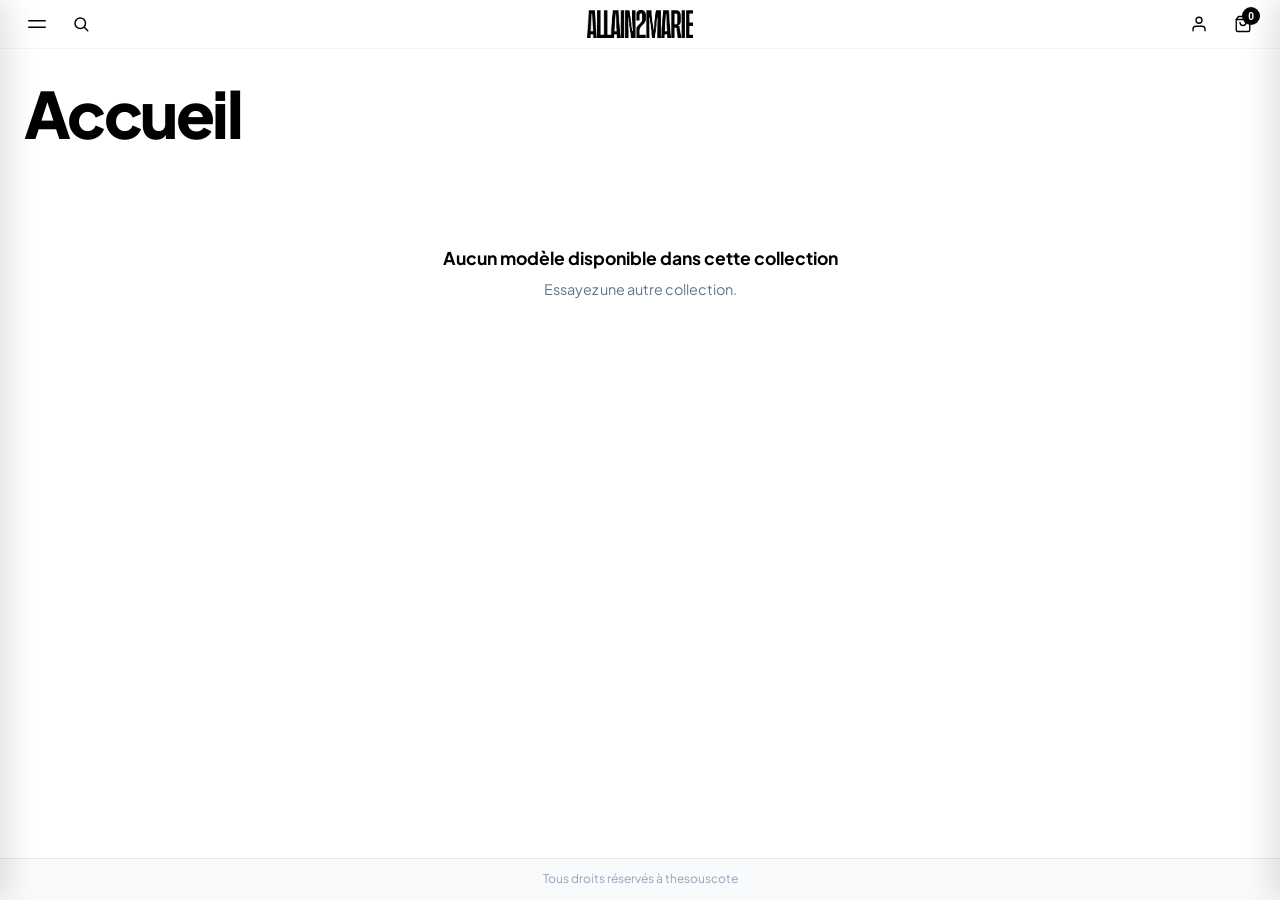
==== accueil.html @ 5543c467 "Rename index.html to accueil.html and improve category title handling - Rename index.html to accueil" ====
<!DOCTYPE html>
<html lang="fr">
<head>
  <meta charset="UTF-8">
  <meta name="viewport" content="width=device-width, initial-scale=1.0">
  <meta name="description" content="ALLAIN2MARIE - Marque de Streetwear et T-Shirts Exclusifs">
  <title>ALLAIN2MARIE | Accueil</title>
  <meta id="pageTitleTemplate" data-template="ALLAIN2MARIE | {category}">
  <link rel="preconnect" href="https://fonts.googleapis.com">
  <link rel="preconnect" href="https://fonts.gstatic.com" crossorigin>
  <link href="https://fonts.googleapis.com/css2?family=Anton&family=Bebas+Neue&family=Plus+Jakarta+Sans:wght@400;500;600;700;800;900&display=swap" rel="stylesheet">
  <link rel="stylesheet" href="style.css">
  <!-- Google Analytics 4 -->
  <script async src="https://www.googletagmanager.com/gtag/js?id=G-W218QCF655"></script>
  <script>
    window.dataLayer = window.dataLayer || [];
    function gtag(){dataLayer.push(arguments);}
    gtag('js', new Date());
    gtag('config', 'G-W218QCF655');
  </script>
</head>
<body>

  <!-- Header ALLAIN2MARIE -->
  <header class="luxury-header">
    <div class="header-inner">
      <!-- Left: Menu & Search -->
      <div class="header-left">
        <button class="nav-icon-btn" aria-label="Menu" id="menuBtn">
          <svg width="22" height="16" viewBox="0 0 22 16" fill="none" stroke="currentColor" stroke-width="2" stroke-linecap="round">
            <line x1="1" y1="4" x2="21" y2="4"></line>
            <line x1="1" y1="12" x2="21" y2="12"></line>
          </svg>
        </button>
        <button class="nav-icon-btn" aria-label="Recherche" id="searchBtn">
          <svg width="20" height="20" viewBox="0 0 24 24" fill="none" stroke="currentColor" stroke-width="2" stroke-linecap="round" stroke-linejoin="round">
            <circle cx="11" cy="11" r="7"></circle>
            <line x1="21" y1="21" x2="16.65" y2="16.65"></line>
          </svg>
        </button>
      </div>

      <!-- Center: Logo -->
      <div class="header-center">
        <a href="accueil.html" class="brand-logo-wrap">
          <img src="logo.png" alt="ALLAIN2MARIE" class="brand-logo-img">
        </a>
      </div>

      <!-- Right: Account & Bag -->
      <div class="header-right">
        <a href="auth.html" class="nav-icon-btn" id="userAccountBtn" aria-label="Mon Compte" title="Mon Compte">
          <svg width="20" height="20" viewBox="0 0 24 24" fill="none" stroke="currentColor" stroke-width="1.8" stroke-linecap="round" stroke-linejoin="round">
            <path d="M20 21v-2a4 4 0 0 0-4-4H8a4 4 0 0 0-4 4v2"></path>
            <circle cx="12" cy="7" r="4"></circle>
          </svg>
        </a>
        <button class="nav-icon-btn" aria-label="Panier" id="cartBtn" title="Panier">
          <svg width="20" height="20" viewBox="0 0 24 24" fill="none" stroke="currentColor" stroke-width="1.8" stroke-linecap="round" stroke-linejoin="round">
            <path d="M6 2L3 6v14a2 2 0 0 0 2 2h14a2 2 0 0 0 2-2V6l-3-4z"></path>
            <line x1="3" y1="6" x2="21" y2="6"></line>
            <path d="M16 10a4 4 0 0 1-8 0"></path>
          </svg>
          <span class="cart-badge" id="cartBadge">0</span>
        </button>
      </div>
    </div>
  </header>

  <!-- Main Content Wrapper -->
  <div class="main-content-wrapper">
  <!-- Main Storefront Container -->
  <div class="container store-container">

    <!-- Store Section Header -->
    <section class="store-hero-section">
      <div class="section-header-bar">
        <div>
          <h1 class="section-heading" id="categoryTitle">Accueil</h1>
        </div>

      </div>

      <!-- Products Grid -->
      <div class="store-grid" id="storefrontGrid">
        <!-- Dynamically rendered via app.js -->
      </div>
    </section>
  </div>
  </div>

  <!-- Footer -->
  <footer class="site-footer">
    <div class="footer-content">
      <div class="footer-copyright">
        <p>Tous droits réservés à thesouscote</p>
      </div>
    </div>
  </footer>

  <!-- Shopping Cart Drawer (Exactement comme Shopify) -->
  <div class="cart-drawer-overlay" id="cartOverlay"></div>
  <aside class="cart-drawer" id="cartDrawer">
    <div class="cart-drawer-header">
      <div class="cart-drawer-title-wrap">
        <h2 class="cart-drawer-title">Mon Panier</h2>
        <span class="cart-drawer-count-pill" id="cartDrawerCount">0</span>
      </div>
      <button class="cart-close-circle-btn" id="closeCartBtn" aria-label="Fermer le panier">&times;</button>
    </div>

    <div class="cart-drawer-body" id="cartItemsList">
      <!-- Items du panier dynamiques -->
    </div>

    <div class="cart-drawer-footer" id="cartDrawerFooter">
      <!-- Promo Code Accordion & Input -->
      <div class="cart-promo-section">
        <div class="cart-discount-bar" id="cartDiscountBar">
          <div style="display: flex; align-items: center; gap: 0.5rem;">
            <svg width="15" height="15" viewBox="0 0 24 24" fill="none" stroke="currentColor" stroke-width="2"><path d="M20.59 13.41l-7.17 7.17a2 2 0 0 1-2.83 0L2 12V2h10l8.59 8.59a2 2 0 0 1 0 2.82z"></path><line x1="7" y1="7" x2="7.01" y2="7"></line></svg>
            <span>Code Promo</span>
          </div>
          <span class="cart-discount-icon" id="cartDiscountIcon">+</span>
        </div>

        <div class="cart-promo-form" id="cartPromoForm" style="display: none;">
          <div class="cart-promo-input-row">
            <input type="text" id="promoInput" class="cart-promo-input" placeholder="ex: ALLAIN10, VIP20" autocomplete="off">
            <button type="button" id="applyPromoBtn" class="cart-promo-apply-btn">Appliquer</button>
          </div>
          <div id="promoFeedback" class="cart-promo-feedback"></div>
        </div>

        <div id="activePromoBadge" class="active-promo-badge" style="display: none;">
          <div style="display: flex; align-items: center; gap: 0.4rem;">
            <svg width="14" height="14" viewBox="0 0 24 24" fill="none" stroke="currentColor" stroke-width="2.5"><polyline points="20 6 9 17 4 12"></polyline></svg>
            <span id="activePromoText">ALLAIN10 (-10%)</span>
          </div>
          <button type="button" id="removePromoBtn" class="remove-promo-btn" title="Retirer le code promo">&times;</button>
        </div>
      </div>
      
      <div class="cart-total-row">
        <span class="cart-total-label">Total estimé</span>
        <div style="text-align: right;">
          <div class="cart-total-val" id="cartTotal">CFA 0 XOF</div>
          <div id="cartDiscountVal" class="cart-discount-deduction" style="display: none;">- CFA 0</div>
        </div>
      </div>
      <div class="cart-tax-notice">Frais de livraison calculés à l'étape suivante.</div>

      <button class="btn-checkout-black" id="checkoutBtn">
        Valider la commande
      </button>
    </div>
  </aside>

  <!-- Product Detail Modal (Vue Détaillée T-Shirt) -->
  <div class="product-modal-overlay" id="productModal">
    <div class="product-modal-container">
      <button class="product-modal-close" id="closeProductModalBtn" aria-label="Fermer la vue produit">&times;</button>
      
      <div class="product-modal-layout">
        <!-- Left / Center: 2 T-Shirt Views Side by Side -->
        <div class="product-modal-gallery" id="productModalGallery">
          <div class="pdp-gallery-card">
            <img src="" alt="Vue Avant" class="pdp-tee-img" id="pdpFrontImg" loading="lazy">
          </div>
          <div class="pdp-gallery-card" id="pdpBackCard">
            <img src="" alt="Vue Arrière" class="pdp-tee-img" id="pdpBackImg" loading="lazy">
          </div>
        </div>

        <!-- Right Column: Title, Price, Quantity, Add to Cart, Buy Now -->
        <div class="product-modal-info">
          <h1 class="pdp-title" id="pdpTitle">11 AVRIL 2011</h1>
          <div class="pdp-price" id="pdpPrice">CFA 14,900</div>
          
          <hr class="pdp-divider">

          <div class="pdp-action-row">
            <div class="pdp-qty-pill">
              <button class="pdp-qty-btn" id="pdpMinusBtn" aria-label="Diminuer">-</button>
              <span class="pdp-qty-value" id="pdpQtyVal">1</span>
              <button class="pdp-qty-btn" id="pdpPlusBtn" aria-label="Augmenter">+</button>
            </div>
            <button class="pdp-btn-add-cart" id="pdpAddToCartBtn">
              <svg width="18" height="18" viewBox="0 0 24 24" fill="none" stroke="currentColor" stroke-width="2" stroke-linecap="round" stroke-linejoin="round">
                <path d="M6 2L3 6v14a2 2 0 0 0 2 2h14a2 2 0 0 0 2-2V6l-3-4z"></path>
                <line x1="3" y1="6" x2="21" y2="6"></line>
                <path d="M16 10a4 4 0 0 1-8 0"></path>
              </svg>
              <span>Ajouter au panier</span>
            </button>
          </div>

          <button class="pdp-btn-buy-now" id="pdpBuyNowBtn">
            Commander maintenant
          </button>
        </div>
      </div>
    </div>
  </div>

  <!-- Delivery & Customer Information Modal -->
  <div class="delivery-modal-overlay" id="deliveryModal">
    <div class="delivery-modal-container">
      <div class="delivery-modal-header">
        <div>
          <h2 class="delivery-modal-title">Livraison & Coordonnées</h2>
          <p class="delivery-modal-subtitle">Renseignez vos informations pour la livraison de votre commande</p>
        </div>
        <button class="delivery-modal-close" id="closeDeliveryModalBtn" aria-label="Fermer">&times;</button>
      </div>

      <div class="delivery-modal-body">
        <!-- Order Summary Brief -->
        <div class="delivery-order-summary" id="deliveryOrderSummary">
          <div class="delivery-summary-header">
            <span class="delivery-summary-label">Total de la commande</span>
            <span class="delivery-summary-total" id="deliverySummaryTotal">CFA 0 XOF</span>
          </div>
          <div class="delivery-summary-items" id="deliverySummaryItems"></div>

          <!-- Promo Code Box inside Delivery Modal -->
          <div class="delivery-promo-wrap" style="margin-top: 0.85rem; padding-top: 0.75rem; border-top: 1px dashed #cbd5e1;">
            <div id="modalActivePromoBadge" style="display: none; align-items: center; justify-content: space-between; background: #f0fdf4; border: 1px solid #bbf7d0; padding: 6px 10px; border-radius: 6px; color: #166534; font-size: 0.82rem; font-weight: 700;">
              <div style="display: flex; align-items: center; gap: 0.4rem;">
                <svg width="14" height="14" viewBox="0 0 24 24" fill="none" stroke="currentColor" stroke-width="2.5"><polyline points="20 6 9 17 4 12"></polyline></svg>
                <span id="modalActivePromoText">Code ALLAIN10 (-10%)</span>
              </div>
              <button type="button" id="modalRemovePromoBtn" style="background: none; border: none; color: #dc2626; font-size: 1.1rem; cursor: pointer; font-weight: bold; line-height: 1; padding: 0 4px;" title="Retirer le code">&times;</button>
            </div>
            <div id="modalPromoInputRow" style="display: flex; gap: 0.5rem;">
              <input type="text" id="modalPromoInput" placeholder="Code promo (ex: ALLAIN10, VIP20)" style="flex: 1; height: 36px; padding: 0 0.75rem; border: 1px solid #cbd5e1; border-radius: 6px; font-size: 0.82rem; text-transform: uppercase; font-family: monospace; font-weight: 700; outline: none;">
              <button type="button" id="modalApplyPromoBtn" style="height: 36px; padding: 0 1rem; background: #000; color: #fff; border: 1px solid #000; border-radius: 6px; font-size: 0.8rem; font-weight: 700; cursor: pointer;">Appliquer</button>
            </div>
            <div id="modalPromoFeedback" style="font-size: 0.75rem; margin-top: 0.35rem; font-weight: 600;"></div>
          </div>
        </div>

        <!-- Customer Form -->
        <form class="delivery-form" id="deliveryForm">
          <div class="form-group-delivery">
            <label for="custName">Nom & Prénom *</label>
            <input type="text" id="custName" class="delivery-input" placeholder="Ex: Jean Kouassi" required>
          </div>

          <div class="form-group-delivery">
            <label for="custPhone">Numéro WhatsApp / Téléphone *</label>
            <input type="tel" id="custPhone" class="delivery-input" placeholder="Ex: +225 07 00 00 00 00" required>
          </div>

          <div class="form-group-delivery">
            <label for="custEmail">Adresse Email *</label>
            <input type="email" id="custEmail" class="delivery-input" placeholder="Ex: jean.kouassi@gmail.com" required>
          </div>

          <div class="form-group-delivery">
            <label for="custCity">Commune / Ville *</label>
            <select id="custCity" class="delivery-input" required>
              <option value="">Sélectionnez votre commune...</option>
              <option value="Cocody">Cocody</option>
              <option value="Marcory">Marcory</option>
              <option value="Plateau">Plateau</option>
              <option value="Riviera">Riviera</option>
              <option value="Yopougon">Yopougon</option>
              <option value="Treichville">Treichville</option>
              <option value="Adjamé">Adjamé</option>
              <option value="Koumassi">Koumassi</option>
              <option value="Port-Bouët">Port-Bouët</option>
              <option value="Abobo">Abobo</option>
              <option value="Bingerville">Bingerville</option>
              <option value="Autre / Intérieur du pays">Autre / Intérieur...</option>
            </select>
          </div>

          <div class="form-group-delivery">
            <label for="custAddress">votre position Yango Repère précis *</label>
            <textarea id="custAddress" class="delivery-input" rows="2" placeholder="Ex: Position Yango, quartier, repère précis..." required></textarea>
          </div>

          <button type="submit" class="btn-pay-wave-final" id="btnConfirmWavePayment">
            <span style="display: flex; align-items: center; justify-content: center; gap: 0.6rem;">
              <svg width="20" height="20" viewBox="0 0 24 24" fill="none" stroke="currentColor" stroke-width="2.5">
                <rect x="2" y="5" width="20" height="14" rx="2"></rect>
                <line x1="2" y1="10" x2="22" y2="10"></line>
              </svg>
              <span>Valider & Payer avec Wave</span>
            </span>
          </button>
        </form>
      </div>
    </div>
  </div>

  <!-- NAV DRAWER (Menu Burger) -->
  <div class="nav-drawer-overlay" id="navDrawerOverlay"></div>
  <nav class="nav-drawer" id="navDrawer" aria-label="Menu de navigation">
    <div class="nav-drawer-header">
      <img src="logo.png" alt="ALLAIN2MARIE" style="height: 28px; object-fit: contain;">
      <button class="nav-icon-btn" id="closeNavDrawerBtn" aria-label="Fermer le menu">
        <svg width="22" height="22" viewBox="0 0 24 24" fill="none" stroke="currentColor" stroke-width="2.5" stroke-linecap="round">
          <line x1="18" y1="6" x2="6" y2="18"></line>
          <line x1="6" y1="6" x2="18" y2="18"></line>
        </svg>
      </button>
    </div>
    <div class="nav-drawer-body">
      <ul class="nav-menu-list" id="navMenuList">
        <li class="nav-menu-item">
          <a href="accueil.html">
            <span>Accueil</span>
            <svg width="16" height="16" viewBox="0 0 24 24" fill="none" stroke="currentColor" stroke-width="2"><polyline points="9 18 15 12 9 6"></polyline></svg>
          </a>
        </li>
        <!-- Collections dynamiques -->
        <li class="nav-menu-item">
          <a href="auth.html">
            <span>Mon Compte</span>
            <svg width="16" height="16" viewBox="0 0 24 24" fill="none" stroke="currentColor" stroke-width="2"><path d="M20 21v-2a4 4 0 0 0-4-4H8a4 4 0 0 0-4 4v2"></path><circle cx="12" cy="7" r="4"></circle></svg>
          </a>
        </li>
      </ul>

    </div>
  </nav>

  <!-- LIVE SEARCH MODAL -->
  <div class="search-modal-overlay" id="searchModalOverlay">
    <div class="search-modal-card">
      <div class="search-input-header">
        <svg width="20" height="20" viewBox="0 0 24 24" fill="none" stroke="#94a3b8" stroke-width="2.5" stroke-linecap="round">
          <circle cx="11" cy="11" r="7"></circle>
          <line x1="21" y1="21" x2="16.65" y2="16.65"></line>
        </svg>
        <input type="text" class="search-bar-input" id="searchBarInput" placeholder="Rechercher un T-Shirt..." autocomplete="off">
        <button class="nav-icon-btn" id="closeSearchModalBtn" aria-label="Fermer la recherche">
          <svg width="20" height="20" viewBox="0 0 24 24" fill="none" stroke="currentColor" stroke-width="2.5" stroke-linecap="round">
            <line x1="18" y1="6" x2="6" y2="18"></line>
            <line x1="6" y1="6" x2="18" y2="18"></line>
          </svg>
        </button>
      </div>
      <div class="search-results-list" id="searchResultsList">
        <div class="search-empty-msg">Tapez pour rechercher un modèle…</div>
      </div>
    </div>
  </div>
  <!-- WAVE PAYMENT OVERLAY -->
  <div class="wave-payment-overlay" id="wavePaymentOverlay">
    <div class="wave-payment-card">
      <div class="wave-payment-header">
        <div class="wave-payment-header-title">
          <div class="wave-brand-badge">
            <svg width="16" height="16" viewBox="0 0 24 24" fill="none" stroke="currentColor" stroke-width="2.5"><path d="M12 22s8-4 8-10V5l-8-3-8 3v7c0 6 8 10 8 10z"></path></svg>
          </div>
          <span>Paiement Wave Business</span>
        </div>
        <div class="wave-countdown-badge">
          <svg width="14" height="14" viewBox="0 0 24 24" fill="none" stroke="currentColor" stroke-width="2.5"><circle cx="12" cy="12" r="10"></circle><polyline points="12 6 12 12 16 14"></polyline></svg>
          <span class="wave-countdown-num" id="waveCountdownNum">30</span>s
        </div>
      </div>
      <div class="wave-progress-bar-wrap">
        <div class="wave-progress-bar" id="waveProgressBar"></div>
      </div>
      <div class="wave-iframe-container">
        <div class="wave-iframe-fallback" id="waveIframeFallback">
          <div class="wave-logo-box">
            <div class="wave-logo-text">Payez avec <span>wave</span></div>
          </div>
          <p class="wave-instruction">Guichet de paiement ouvert. Finalisez sur l'application Wave, la boutique se met à jour automatiquement dans <strong id="waveCountdownNumFallback">30</strong>s.</p>
          <a href="#" id="waveExternalLink" class="wave-open-btn" target="_blank" rel="noopener">
            <svg width="18" height="18" viewBox="0 0 24 24" fill="none" stroke="currentColor" stroke-width="2.5"><path d="M18 13v6a2 2 0 0 1-2 2H5a2 2 0 0 1-2-2V8a2 2 0 0 1 2-2h6"></path><polyline points="15 3 21 3 21 9"></polyline><line x1="10" y1="14" x2="21" y2="3"></line></svg>
            Ouvrir l'application Wave
          </a>
        </div>
      </div>
      <div class="wave-payment-footer">
        Paiement 100% sécurisé via Wave Business • Retour dans <span id="waveCountdownFooter">30</span>s
      </div>
    </div>
  </div>

  <!-- WAVE SUCCESS OVERLAY -->
  <div class="wave-success-overlay" id="waveSuccessOverlay">
    <div class="wave-success-icon" style="color: #16a34a;">
      <svg width="64" height="64" viewBox="0 0 24 24" fill="none" stroke="currentColor" stroke-width="2.5" stroke-linecap="round" stroke-linejoin="round">
        <path d="M22 11.08V12a10 10 0 1 1-5.93-9.14"></path>
        <polyline points="22 4 12 14.01 9 11.01"></polyline>
      </svg>
    </div>
    <div class="wave-success-title">Merci pour votre commande !</div>
    <div class="wave-success-sub">Votre paiement Wave a été initié. Nous vous contacterons sur WhatsApp pour confirmer la livraison.</div>
    <div class="wave-redirect-spinner"></div>
    <div style="font-size:0.82rem; color:rgba(255,255,255,0.6);">Retour à la boutique…</div>
  </div>

  <!-- Firebase SDK & Database -->
  <script src="https://www.gstatic.com/firebasejs/10.8.0/firebase-app-compat.js"></script>
  <script src="https://www.gstatic.com/firebasejs/10.8.0/firebase-firestore-compat.js"></script>
  <script src="db.js?v=2"></script>
  <script src="app.js?v=4"></script>
</body>
</html>
---- style.css ----
:root {
  --bg-primary: #ffffff;
  --bg-secondary: #f8fafc;
  --bg-card: #ffffff;
  --border-color: #e2e8f0;
  --border-dark: #000000;
  --accent: #0f172a;
  --accent-blue: #4f46e5;
  --danger: #ef4444;
  --danger-soft: #fef2f2;
  --success: #10b981;
  --text-main: #000000;
  --text-muted: #64748b;
  --text-dim: #94a3b8;
  --radius-lg: 14px;
  --radius-md: 10px;
  --radius-sm: 6px;
  --shadow-sm: 0 1px 3px rgba(0, 0, 0, 0.05);
  --shadow-md: 0 4px 14px rgba(0, 0, 0, 0.05);
  --shadow-lg: 0 16px 30px rgba(0, 0, 0, 0.08);
  --transition: all 0.2s cubic-bezier(0.4, 0, 0.2, 1);
  --font-family: 'Plus Jakarta Sans', -apple-system, BlinkMacSystemFont, 'Segoe UI', Roboto, sans-serif;
  --font-logo: 'Bebas Neue', 'Anton', sans-serif;
}

* {
  box-sizing: border-box;
  margin: 0;
  padding: 0;
}

body {
  background-color: var(--bg-primary);
  color: var(--text-main);
  font-family: var(--font-family);
  min-height: 100vh;
  line-height: 1.4;
  -webkit-font-smoothing: antialiased;
  display: flex;
  flex-direction: column;
}

.main-content-wrapper {
  flex: 1;
}

/* ==========================================================
   MINIMALIST LUXURY HEADER (ALLAIN2MARIE)
   ========================================================== */
.luxury-header {
  width: 100%;
  background-color: #ffffff;
  border-bottom: 1px solid #f1f5f9;
  position: sticky;
  top: 0;
  z-index: 100;
}

.header-inner {
  max-width: 1440px;
  margin: 0 auto;
  height: 48px;
  padding: 0 1.5rem;
  display: flex;
  align-items: center;
  justify-content: space-between;
}

.header-left,
.header-right {
  display: flex;
  align-items: center;
  gap: 1.1rem;
  flex: 1;
}

.header-right {
  justify-content: flex-end;
}

.header-center {
  display: flex;
  align-items: center;
  justify-content: center;
  text-align: center;
}

.brand-logo-wrap {
  display: inline-flex;
  align-items: center;
  justify-content: center;
  text-decoration: none;
  transition: opacity 0.2s ease;
}

.brand-logo-img {
  height: 28px;
  width: auto;
  max-width: 180px;
  object-fit: contain;
  display: block;
}

.brand-logo-wrap:hover {
  opacity: 0.85;
}

.brand-logo {
  font-family: var(--font-logo);
  font-size: 1.6rem;
  font-weight: 900;
  letter-spacing: 0.04em;
  color: #000000;
  text-decoration: none;
  text-transform: uppercase;
  line-height: 1;
  display: inline-block;
  transform: scaleY(1.08);
  transition: opacity 0.2s ease;
}

.brand-logo:hover {
  opacity: 0.85;
}

.nav-icon-btn {
  background: transparent;
  border: none;
  color: #000000;
  cursor: pointer;
  padding: 4px;
  display: flex;
  align-items: center;
  justify-content: center;
  border-radius: 50%;
  transition: transform 0.2s ease, opacity 0.2s ease;
  position: relative;
}

.nav-icon-btn svg {
  width: 18px;
  height: 18px;
}

.nav-icon-btn:hover {
  opacity: 0.7;
}

@keyframes cartBounce {
  0% { transform: scale(1); }
  35% { transform: scale(1.35) rotate(-6deg); }
  65% { transform: scale(0.9) rotate(4deg); }
  100% { transform: scale(1) rotate(0); }
}

.nav-icon-btn.cart-bounce {
  animation: cartBounce 0.45s cubic-bezier(0.175, 0.885, 0.32, 1.275);
}

/* ==========================================================
   MODULES ACTION BAR & CONTAINER
   ========================================================== */
.container {
  max-width: 1380px;
  margin: 0 auto;
  padding: 2.25rem 1.5rem;
}

.modules-action-bar {
  display: flex;
  justify-content: space-between;
  align-items: center;
  margin-bottom: 2rem;
  padding-bottom: 1.25rem;
  border-bottom: 1px solid #f1f5f9;
}

.badge-count {
  display: inline-flex;
  align-items: center;
  gap: 0.5rem;
  background: #ffffff;
  border: 1px solid var(--border-color);
  padding: 0.55rem 1.1rem;
  border-radius: 999px;
  font-size: 0.85rem;
  font-weight: 500;
  color: var(--text-muted);
  box-shadow: var(--shadow-sm);
}

.badge-count strong {
  color: #000000;
  font-weight: 700;
}

/* Buttons */
.btn {
  display: inline-flex;
  align-items: center;
  gap: 0.5rem;
  padding: 0.65rem 1.25rem;
  font-size: 0.88rem;
  font-weight: 600;
  font-family: inherit;
  border-radius: var(--radius-md);
  border: none;
  cursor: pointer;
  transition: var(--transition);
  outline: none;
  user-select: none;
}

.btn-primary {
  background: #000000;
  color: #ffffff;
  box-shadow: 0 4px 12px rgba(0, 0, 0, 0.15);
}

.btn-primary:hover {
  background: #262626;
  transform: translateY(-1px);
  box-shadow: 0 6px 16px rgba(0, 0, 0, 0.2);
}

.btn-primary:active {
  transform: translateY(0);
}

.btn-secondary {
  background: #ffffff;
  color: #000000;
  border: 1px solid var(--border-color);
  box-shadow: var(--shadow-sm);
}

.btn-secondary:hover {
  background: #f8fafc;
  border-color: #cbd5e1;
}

.btn-sm {
  padding: 0.4rem 0.75rem;
  font-size: 0.8rem;
  border-radius: var(--radius-sm);
}

.btn-icon {
  width: 34px;
  height: 34px;
  padding: 0;
  display: inline-flex;
  align-items: center;
  justify-content: center;
  border-radius: var(--radius-sm);
  background: #f8fafc;
  color: var(--text-muted);
  border: 1px solid var(--border-color);
}

.btn-icon:hover {
  background: #f1f5f9;
  color: #000000;
}

.btn-danger-hover:hover {
  background: var(--danger-soft);
  color: var(--danger);
  border-color: rgba(239, 68, 68, 0.3);
}

/* ==========================================================
   MODULES GRID & CARDS
   ========================================================== */
.modules-grid {
  display: grid;
  grid-template-columns: repeat(auto-fill, minmax(320px, 1fr));
  gap: 1.75rem;
}

.module-card {
  background: #ffffff;
  border: 1px solid var(--border-color);
  border-radius: var(--radius-lg);
  overflow: hidden;
  display: flex;
  flex-direction: column;
  box-shadow: var(--shadow-md);
  transition: var(--transition);
  position: relative;
}

.module-card:hover {
  transform: translateY(-4px);
  border-color: #cbd5e1;
  box-shadow: var(--shadow-lg);
}

.module-card.drag-over {
  border-color: #000000;
  background: #f8fafc;
  transform: scale(1.02);
}

/* Card Header */
.card-header {
  display: flex;
  align-items: center;
  justify-content: space-between;
  padding: 1rem 1.25rem;
  border-bottom: 1px solid var(--border-color);
  background: #ffffff;
}

.card-title-group {
  display: flex;
  align-items: center;
  gap: 0.65rem;
  flex: 1;
  min-width: 0;
}

.card-badge {
  font-size: 0.72rem;
  font-weight: 700;
  text-transform: uppercase;
  letter-spacing: 0.05em;
  background: #f1f5f9;
  color: #0f172a;
  border: 1px solid #e2e8f0;
  padding: 0.2rem 0.55rem;
  border-radius: 6px;
  white-space: nowrap;
}

.card-title {
  font-size: 0.95rem;
  font-weight: 600;
  color: #000000;
  background: transparent;
  border: 1px solid transparent;
  border-radius: 6px;
  padding: 0.25rem 0.5rem;
  width: 100%;
  outline: none;
  transition: var(--transition);
}

.card-title:focus, .card-title:hover {
  background: #f8fafc;
  border-color: var(--border-color);
}

.card-actions {
  display: flex;
  align-items: center;
  gap: 0.4rem;
}

/* Image Dropzone Area */
.dropzone-container {
  padding: 1.25rem;
  display: flex;
  flex-direction: column;
  align-items: center;
  justify-content: center;
  flex: 1;
  min-height: 280px;
  background: #fafafa;
}

.dropzone-box {
  width: 100%;
  height: 260px;
  border: 2px dashed #cbd5e1;
  border-radius: var(--radius-md);
  background: #ffffff;
  display: flex;
  flex-direction: column;
  align-items: center;
  justify-content: center;
  cursor: pointer;
  transition: var(--transition);
  position: relative;
  overflow: hidden;
  text-align: center;
  padding: 1.5rem;
}

.dropzone-box:hover {
  border-color: #000000;
  background: #f8fafc;
}

.dropzone-box.has-image {
  border-style: solid;
  border-color: var(--border-color);
  background: #ffffff;
  cursor: default;
  padding: 0.5rem;
}

/* Dropzone Empty State */
.dropzone-empty-state {
  display: flex;
  flex-direction: column;
  align-items: center;
  gap: 0.85rem;
  pointer-events: none;
}

.dropzone-icon {
  width: 56px;
  height: 56px;
  border-radius: 50%;
  background: #f1f5f9;
  border: 1px solid var(--border-color);
  display: flex;
  align-items: center;
  justify-content: center;
  color: #000000;
  transition: var(--transition);
}

.dropzone-box:hover .dropzone-icon {
  transform: scale(1.08);
  background: #e2e8f0;
}

.dropzone-title {
  font-size: 0.95rem;
  font-weight: 600;
  color: #000000;
}

.dropzone-subtitle {
  font-size: 0.82rem;
  color: var(--text-muted);
}

.dropzone-formats {
  font-size: 0.72rem;
  font-weight: 600;
  color: var(--text-muted);
  background: #f1f5f9;
  padding: 0.25rem 0.6rem;
  border-radius: 4px;
}

/* Preview State with Image */
.dropzone-preview {
  width: 100%;
  height: 100%;
  position: relative;
  display: flex;
  align-items: center;
  justify-content: center;
  background: #ffffff;
}

.preview-img {
  max-width: 100%;
  max-height: 100%;
  object-fit: contain;
  border-radius: var(--radius-sm);
  filter: drop-shadow(0 6px 12px rgba(0, 0, 0, 0.08));
  transition: transform 0.3s ease;
}

.preview-overlay {
  position: absolute;
  inset: 0;
  background: rgba(0, 0, 0, 0.75);
  backdrop-filter: blur(3px);
  -webkit-backdrop-filter: blur(3px);
  display: flex;
  align-items: center;
  justify-content: center;
  gap: 0.75rem;
  opacity: 0;
  transition: var(--transition);
  border-radius: var(--radius-sm);
}

.dropzone-preview:hover .preview-overlay {
  opacity: 1;
}

/* Hidden file input */
.file-input {
  display: none;
}

/* Card Footer info */
.card-footer {
  display: flex;
  align-items: center;
  justify-content: space-between;
  padding: 0.85rem 1.25rem;
  background: #ffffff;
  border-top: 1px solid var(--border-color);
  font-size: 0.78rem;
  color: var(--text-muted);
}

.image-details {
  display: flex;
  align-items: center;
  gap: 0.5rem;
  overflow: hidden;
  text-overflow: ellipsis;
  white-space: nowrap;
}

.status-dot {
  width: 8px;
  height: 8px;
  border-radius: 50%;
  background: #cbd5e1;
}

.status-dot.active {
  background: var(--success);
  box-shadow: 0 0 8px rgba(16, 185, 129, 0.4);
}

/* Empty Grid State (when all modules deleted) */
.empty-grid-msg {
  grid-column: 1 / -1;
  text-align: center;
  padding: 4rem 2rem;
  background: #ffffff;
  border: 2px dashed var(--border-color);
  border-radius: var(--radius-lg);
  color: var(--text-muted);
}

.empty-grid-msg p {
  margin-bottom: 1.25rem;
  font-size: 1.1rem;
}

/* Lightbox Modal */
.modal-overlay {
  position: fixed;
  inset: 0;
  background: rgba(0, 0, 0, 0.75);
  backdrop-filter: blur(8px);
  -webkit-backdrop-filter: blur(8px);
  display: flex;
  align-items: center;
  justify-content: center;
  z-index: 999;
  opacity: 0;
  pointer-events: none;
  transition: var(--transition);
  padding: 2rem;
}

.modal-overlay.active {
  opacity: 1;
  pointer-events: auto;
}

.modal-content {
  position: relative;
  max-width: 90vw;
  max-height: 85vh;
  display: flex;
  flex-direction: column;
  align-items: center;
  background: #ffffff;
  padding: 1.5rem;
  border-radius: var(--radius-lg);
  box-shadow: 0 25px 50px -12px rgba(0, 0, 0, 0.25);
}

.modal-img {
  max-width: 100%;
  max-height: 75vh;
  object-fit: contain;
  border-radius: var(--radius-sm);
}

.modal-close {
  position: absolute;
  top: -16px;
  right: -16px;
  background: #000000;
  border: 2px solid #ffffff;
  color: white;
  width: 36px;
  height: 36px;
  border-radius: 50%;
  display: flex;
  align-items: center;
  justify-content: center;
  font-size: 1.25rem;
  cursor: pointer;
  box-shadow: var(--shadow-md);
  transition: var(--transition);
}

.modal-close:hover {
  background: var(--danger);
  transform: scale(1.1);
}

/* Responsive adjustments */
@media (max-width: 768px) {
  .header-inner {
    padding: 0 1rem;
  }

  .brand-logo {
    font-size: 1.8rem;
  }

  .header-left, .header-right {
    gap: 1rem;
  }

  .modules-grid {
    grid-template-columns: 1fr;
  }
}

/* ==========================================================
   LIVE STOREFRONT SHOWCASE
   ========================================================== */
.store-container {
  padding-top: 2rem;
  padding-bottom: 5rem;
}

.store-hero-section {
  width: 100%;
}

.cart-badge {
  position: absolute;
  top: -4px;
  right: -4px;
  background: #000000;
  color: #ffffff;
  font-size: 0.65rem;
  font-weight: 800;
  width: 18px;
  height: 18px;
  border-radius: 50%;
  display: flex;
  align-items: center;
  justify-content: center;
}

.section-header-bar {
  display: flex;
  justify-content: space-between;
  align-items: flex-end;
  margin-bottom: 2.25rem;
  flex-wrap: wrap;
  gap: 1.5rem;
  position: relative;
  z-index: 10;
}



/* ==========================================================
   FOOTER
   ========================================================== */
.site-footer {
  background: #f8fafc;
  color: #000000;
  padding: 0.75rem 1.5rem;
  margin-top: 4rem;
  border-top: 1px solid var(--border-color);
}

.footer-content {
  max-width: 1200px;
  margin: 0 auto;
  display: flex;
  justify-content: center;
  align-items: center;
  flex-wrap: wrap;
  gap: 1rem;
}

.footer-copyright p {
  font-size: 0.75rem;
  color: var(--text-dim);
}

.section-heading {
  font-size: 4rem;
  font-weight: 900;
  letter-spacing: -0.04em;
  line-height: 1.02;
  color: #000000;
}

.section-subheading {
  font-size: 0.88rem;
  color: var(--text-muted);
  margin-top: 0.25rem;
}

.store-grid {
  display: grid;
  grid-template-columns: repeat(4, 1fr);
  gap: 3rem 2.25rem;
  width: 100%;
}

.store-card {
  background: transparent;
  border: none;
  border-radius: 0;
  overflow: visible;
  display: flex;
  flex-direction: column;
  width: 100%;
  cursor: pointer;
  padding: 0.5rem 0.25rem;
  transition: transform 0.25s cubic-bezier(0.2, 0.8, 0.2, 1);
}

.store-card-img-wrap {
  position: relative;
  width: 100%;
  aspect-ratio: 1 / 0.85;
  background: transparent;
  border-radius: 0;
  overflow: visible;
  display: flex;
  align-items: center;
  justify-content: center;
}

.store-card-img {
  position: absolute;
  top: 50%;
  left: 50%;
  transform: translate(-50%, -50%);
  width: 95%;
  height: 95%;
  max-width: 95%;
  max-height: 95%;
  object-fit: contain;
  object-position: center;
  filter: drop-shadow(0 10px 20px rgba(0, 0, 0, 0.07)) drop-shadow(0 2px 6px rgba(0, 0, 0, 0.03));
  transition: opacity 0.32s cubic-bezier(0.4, 0, 0.2, 1), transform 0.32s cubic-bezier(0.2, 0.8, 0.25, 1), filter 0.32s ease;
  will-change: opacity, transform, filter;
}

.store-card-front-img {
  opacity: 1;
  z-index: 1;
}

.store-card-back-img {
  opacity: 0;
  z-index: 2;
}

/* Hover: Smooth fade & gentle scale from front to back with naturally diffused shadow */
.store-card.has-back-img:hover .store-card-front-img {
  opacity: 0;
  transform: translate(-50%, -50%) scale(1.03);
  filter: drop-shadow(0 14px 28px rgba(0, 0, 0, 0.11)) drop-shadow(0 4px 8px rgba(0, 0, 0, 0.05));
}

.store-card.has-back-img:hover .store-card-back-img {
  opacity: 1;
  transform: translate(-50%, -50%) scale(1.03);
  filter: drop-shadow(0 14px 28px rgba(0, 0, 0, 0.11)) drop-shadow(0 4px 8px rgba(0, 0, 0, 0.05));
}

.store-card:not(.has-back-img):hover .store-card-front-img {
  transform: translate(-50%, -50%) scale(1.03);
  filter: drop-shadow(0 14px 28px rgba(0, 0, 0, 0.11)) drop-shadow(0 4px 8px rgba(0, 0, 0, 0.05));
}

.store-card-body {
  padding: 0;
  display: flex;
  flex-direction: column;
  align-items: center;
  justify-content: center;
  text-align: center;
  gap: 0;
}

/* Quick Add to Cart Button Overlay */
.store-card-quick-add {
  position: absolute;
  bottom: 40px;
  right: 75px;
  transform: scale(0.8);
  background: rgba(0, 0, 0, 0.9);
  color: white;
  padding: 8px;
  cursor: pointer;
  opacity: 0;
  visibility: hidden;
  transition: all 0.3s cubic-bezier(0.4, 0, 0.2, 1);
  z-index: 10;
  border: none;
  border-radius: 50%;
  display: flex;
  align-items: center;
  justify-content: center;
  width: 36px;
  height: 36px;
}

.store-card-quick-add:hover {
  background: #000;
  transform: scale(1.1);
}

.store-card-quick-add svg {
  width: 18px;
  height: 18px;
}

.store-card-quick-add span {
  display: none;
}


}

.store-card:hover .store-card-quick-add.show {
  opacity: 1;
  visibility: visible;
  transform: scale(1);
}

/* Flying Cart Animation */
.flying-cart {
  position: fixed;
  z-index: 9999;
  pointer-events: none;
  width: 36px;
  height: 36px;
  display: flex;
  align-items: center;
  justify-content: center;
  background: #000;
  border-radius: 50%;
  color: white;
  opacity: 1;
  transition: all 0.8s cubic-bezier(0.68, -0.55, 0.265, 1.55);
}

.flying-cart svg {
  width: 18px;
  height: 18px;
}

@keyframes flyToCart {
  0% {
    transform: scale(1);
    opacity: 1;
  }
  50% {
    transform: scale(1.5);
    opacity: 0.8;
  }
  100% {
    transform: scale(0.3);
    opacity: 0;
  }
}

.store-card-title {
  font-size: 1.1rem;
  font-weight: 800;
  color: #000000;
  text-transform: uppercase;
  letter-spacing: 0.04em;
  text-align: center;
  width: 100%;
  line-height: 1.25;
}

.store-card-price {
  font-size: 0.92rem;
  font-weight: 700;
  color: #1e293b;
  text-align: center;
  width: 100%;
  margin-top: -0.3rem;
  margin-bottom: 0.3rem;
}

@media (max-width: 1100px) {
  .store-grid {
    grid-template-columns: repeat(3, 1fr);
    gap: 2.25rem 1.5rem;
  }
}

@media (max-width: 768px) {
  .store-grid {
    grid-template-columns: repeat(2, 1fr);
    gap: 1.75rem 1rem;
  }
}

@media (max-width: 390px) {
  .store-grid {
    grid-template-columns: repeat(2, 1fr);
    gap: 1.25rem 0.75rem;
  }
  .store-card-title {
    font-size: 0.82rem;
  }
  .store-card-price {
    font-size: 0.82rem;
  }
}

/* ── Skeleton loader for store cards while images load ── */
@keyframes shimmer {
  0% { background-position: -400px 0; }
  100% { background-position: 400px 0; }
}

.store-card-img-wrap::before {
  content: '';
  position: absolute;
  inset: 0;
  background: linear-gradient(90deg, #f0f0f0 25%, #e0e0e0 50%, #f0f0f0 75%);
  background-size: 800px 100%;
  animation: shimmer 1.4s infinite linear;
  border-radius: 6px;
  z-index: 0;
  pointer-events: none;
}

/* Hide skeleton once image is loaded */
.store-card-img-wrap:has(img[src]:not([src=""])) .store-card-img {
  z-index: 1;
}

.store-card-img-wrap:has(.store-card-front-img[src]:not([src=""]))::before {
  opacity: 0;
  transition: opacity 0.3s ease;
}

/* ==========================================================
   SHOPIFY-STYLE CART DRAWER (EXACTEMENT COMME LA CAPTURE)
   ========================================================== */
.cart-drawer-overlay {
  position: fixed;
  inset: 0;
  background: rgba(0, 0, 0, 0.45);
  backdrop-filter: blur(2px);
  z-index: 200;
  opacity: 0;
  visibility: hidden;
  transition: opacity 0.3s ease, visibility 0.3s ease;
}

.cart-drawer-overlay.active {
  opacity: 1;
  visibility: visible;
}

.cart-drawer {
  position: fixed;
  top: 0;
  right: 0;
  bottom: 0;
  width: 100%;
  max-width: 420px;
  background: #ffffff;
  z-index: 210;
  box-shadow: -8px 0 30px rgba(0, 0, 0, 0.12);
  display: flex;
  flex-direction: column;
  transform: translateX(100%);
  transition: transform 0.35s cubic-bezier(0.16, 1, 0.3, 1);
}

.cart-drawer.active {
  transform: translateX(0);
}

.cart-drawer-header {
  padding: 1.5rem 1.75rem 1rem 1.75rem;
  display: flex;
  align-items: center;
  justify-content: space-between;
}

.cart-drawer-title-wrap {
  display: flex;
  align-items: center;
  gap: 0.5rem;
}

.cart-drawer-title {
  font-size: 1.65rem;
  font-weight: 900;
  letter-spacing: -0.02em;
  color: #000000;
}

.cart-drawer-count-pill {
  background: #f1f5f9;
  color: #64748b;
  font-size: 0.78rem;
  font-weight: 800;
  padding: 2px 8px;
  border-radius: 999px;
  display: inline-flex;
  align-items: center;
  justify-content: center;
}

.cart-close-circle-btn {
  background: transparent;
  border: 1px solid #e2e8f0;
  width: 32px;
  height: 32px;
  border-radius: 50%;
  display: flex;
  align-items: center;
  justify-content: center;
  font-size: 1.25rem;
  line-height: 1;
  color: #64748b;
  cursor: pointer;
  transition: all 0.2s ease;
}

.cart-close-circle-btn:hover {
  color: #000000;
  border-color: #000000;
}

.cart-drawer-body {
  flex: 1;
  overflow-y: auto;
  padding: 0.75rem 1.75rem;
  display: flex;
  flex-direction: column;
  gap: 1.25rem;
}

.cart-empty-state {
  text-align: center;
  padding: 5rem 1rem;
  color: #94a3b8;
  font-size: 0.95rem;
  font-weight: 600;
}

/* Cart Item Layout */
.cart-item {
  display: flex;
  align-items: flex-start;
  gap: 1.1rem;
  padding-bottom: 1.25rem;
  border-bottom: 1px solid #f1f5f9;
}

.cart-item:last-child {
  border-bottom: none;
}

.cart-item-thumb-box {
  width: 68px;
  height: 68px;
  flex-shrink: 0;
  display: flex;
  align-items: center;
  justify-content: center;
  background: transparent;
  border-radius: 6px;
}

.cart-item-img {
  width: 90%;
  height: 90%;
  object-fit: contain;
  filter: drop-shadow(0 6px 12px rgba(0, 0, 0, 0.10)) drop-shadow(0 2px 4px rgba(0, 0, 0, 0.05));
  transition: transform 0.2s ease;
}

.cart-item-details {
  flex: 1;
  display: flex;
  flex-direction: column;
  gap: 0.25rem;
}

.cart-item-top-row {
  display: flex;
  justify-content: space-between;
  align-items: flex-start;
  gap: 0.5rem;
}

.cart-item-title {
  font-size: 0.92rem;
  font-weight: 800;
  color: #000000;
  text-transform: uppercase;
  line-height: 1.2;
}

.cart-item-total-price {
  font-size: 0.95rem;
  font-weight: 800;
  color: #000000;
  white-space: nowrap;
}

.cart-item-unit-price {
  font-size: 0.82rem;
  color: #64748b;
  font-weight: 500;
}

.cart-item-bottom-row {
  display: flex;
  align-items: center;
  gap: 1rem;
  margin-top: 0.5rem;
}

.cart-qty-picker {
  display: inline-flex;
  align-items: center;
  border: 1px solid #cbd5e1;
  border-radius: 4px;
  height: 32px;
  padding: 0 4px;
  background: #ffffff;
}

.cart-qty-btn {
  background: transparent;
  border: none;
  width: 24px;
  height: 24px;
  display: flex;
  align-items: center;
  justify-content: center;
  font-size: 1rem;
  font-weight: 600;
  color: #64748b;
  cursor: pointer;
  transition: color 0.15s ease;
}

.cart-qty-btn:hover {
  color: #000000;
}

.cart-qty-val {
  font-size: 0.85rem;
  font-weight: 800;
  color: #000000;
  min-width: 24px;
  text-align: center;
}

.cart-trash-btn {
  background: transparent;
  border: none;
  color: #000000;
  cursor: pointer;
  display: flex;
  align-items: center;
  justify-content: center;
  padding: 4px;
  transition: opacity 0.2s ease;
}

.cart-trash-btn:hover {
  opacity: 0.6;
}

/* Cart Footer */
.cart-drawer-footer {
  padding: 1.25rem 1.75rem 1.75rem 1.75rem;
  border-top: 1px solid #f1f5f9;
  background: #ffffff;
  display: flex;
  flex-direction: column;
}

.cart-promo-section {
  padding-bottom: 0.85rem;
  border-bottom: 1px solid #f1f5f9;
}

.cart-discount-bar {
  display: flex;
  justify-content: space-between;
  align-items: center;
  font-size: 0.88rem;
  font-weight: 700;
  color: #000000;
  cursor: pointer;
  user-select: none;
  transition: opacity 0.2s ease;
}

.cart-discount-bar:hover {
  opacity: 0.75;
}

.cart-discount-icon {
  font-size: 1.25rem;
  font-weight: 400;
  color: #000000;
  line-height: 1;
  transition: transform 0.25s ease;
}

.cart-promo-form {
  margin-top: 0.75rem;
}

.cart-promo-input-row {
  display: flex;
  gap: 0.5rem;
}

.cart-promo-input {
  flex: 1;
  height: 38px;
  padding: 0 0.85rem;
  border: 1px solid #cbd5e1;
  border-radius: 6px;
  font-size: 0.85rem;
  font-family: inherit;
  text-transform: uppercase;
  font-weight: 700;
  letter-spacing: 0.04em;
  outline: none;
  transition: border-color 0.2s ease;
}

.cart-promo-input:focus {
  border-color: #000000;
}

.cart-promo-apply-btn {
  height: 38px;
  padding: 0 1.1rem;
  background: #000000;
  color: #ffffff;
  border: 1px solid #000000;
  border-radius: 6px;
  font-size: 0.82rem;
  font-weight: 700;
  cursor: pointer;
  transition: all 0.2s ease;
}

.cart-promo-apply-btn:hover {
  background: #222222;
}

.cart-promo-feedback {
  font-size: 0.78rem;
  margin-top: 0.35rem;
  font-weight: 600;
}

.cart-promo-feedback.error {
  color: #dc2626;
}

.cart-promo-feedback.success {
  color: #16a34a;
}

.active-promo-badge {
  margin-top: 0.65rem;
  display: inline-flex;
  align-items: center;
  justify-content: space-between;
  width: 100%;
  padding: 6px 10px;
  background: #f0fdf4;
  border: 1px solid #bbf7d0;
  border-radius: 6px;
  color: #166534;
  font-size: 0.82rem;
  font-weight: 700;
}

.remove-promo-btn {
  background: transparent;
  border: none;
  color: #166534;
  font-size: 1.1rem;
  line-height: 1;
  cursor: pointer;
  padding: 0 4px;
}

.remove-promo-btn:hover {
  color: #dc2626;
}

.cart-discount-deduction {
  font-size: 0.82rem;
  font-weight: 700;
  color: #16a34a;
  margin-top: 2px;
}

.cart-total-row {
  display: flex;
  justify-content: space-between;
  align-items: baseline;
  margin-top: 1rem;
}

.cart-total-label {
  font-size: 0.95rem;
  font-weight: 600;
  color: #000000;
}

.cart-total-val {
  font-size: 1.05rem;
  font-weight: 900;
  color: #000000;
  letter-spacing: -0.01em;
}

.cart-tax-notice {
  font-size: 0.78rem;
  color: #64748b;
  font-weight: 500;
  margin-top: 0.35rem;
  margin-bottom: 1.25rem;
}

.btn-checkout-black {
  width: 100%;
  height: 48px;
  background: #000000;
  color: #ffffff;
  border: none;
  border-radius: 10px;
  font-weight: 800;
  font-size: 0.95rem;
  cursor: pointer;
  transition: opacity 0.2s ease;
}

.btn-checkout-black:hover {
  opacity: 0.88;
}

/* ==========================================================
   LUXURY STREETWEAR ADD-TO-CART MICRO-INTERACTION
   ========================================================== */
.store-card {
  position: relative;
  transition: transform 0.25s cubic-bezier(0.2, 0.8, 0.2, 1);
}

.store-card.card-pressed {
  transform: scale(0.95) !important;
}

/* Floating "+1 AJOUTÉ" luxury pill on the T-shirt */
.tee-added-badge {
  position: absolute;
  top: 40%;
  left: 50%;
  transform: translate(-50%, -50%) scale(0.7);
  background: #000000;
  color: #ffffff;
  font-size: 0.75rem;
  font-weight: 800;
  letter-spacing: 0.08em;
  text-transform: uppercase;
  padding: 0.45rem 0.95rem;
  border-radius: 999px;
  box-shadow: 0 8px 24px rgba(0, 0, 0, 0.25);
  pointer-events: none;
  z-index: 10;
  display: flex;
  align-items: center;
  gap: 0.4rem;
  opacity: 0;
  animation: teeBadgeFloat 0.85s cubic-bezier(0.16, 1, 0.3, 1) forwards;
}

@keyframes teeBadgeFloat {
  0% {
    opacity: 0;
    transform: translate(-50%, -20%) scale(0.7);
  }
  25% {
    opacity: 1;
    transform: translate(-50%, -50%) scale(1.05);
  }
  60% {
    opacity: 1;
    transform: translate(-50%, -80%) scale(1);
  }
  100% {
    opacity: 0;
    transform: translate(-50%, -110%) scale(0.95);
  }
}

/* Magnetic Pulse Ring on Header Cart Icon */
@keyframes cartPulseRing {
  0% {
    box-shadow: 0 0 0 0 rgba(0, 0, 0, 0.35);
    transform: scale(1);
  }
  40% {
    transform: scale(1.25) rotate(-8deg);
    box-shadow: 0 0 0 12px rgba(0, 0, 0, 0);
  }
  70% {
    transform: scale(0.95) rotate(4deg);
  }
  100% {
    transform: scale(1) rotate(0);
    box-shadow: 0 0 0 0 rgba(0, 0, 0, 0);
  }
}

.nav-icon-btn.cart-pulse-ring {
  animation: cartPulseRing 0.6s cubic-bezier(0.175, 0.885, 0.32, 1.275);
}

.nav-icon-btn.cart-pulse-ring .cart-badge {
  animation: badgePop 0.5s cubic-bezier(0.175, 0.885, 0.32, 1.275);
}

@keyframes badgePop {
  0% { transform: scale(1); }
  50% { transform: scale(1.5); background: #2563eb; }
  100% { transform: scale(1); background: #000000; }
}

/* ==========================================================
   FLY-TO-CART ANIMATION FROM BUTTON (VOL DEPUIS LE BOUTON)
   ========================================================== */
.btn-fly-particle {
  position: fixed;
  z-index: 9999;
  pointer-events: none;
  display: flex;
  align-items: center;
  gap: 0.4rem;
  background: #000000;
  color: #ffffff;
  padding: 0.35rem 0.75rem 0.35rem 0.45rem;
  border-radius: 999px;
  box-shadow: 0 10px 25px rgba(0, 0, 0, 0.3);
  transition: transform 0.62s cubic-bezier(0.2, 0.8, 0.25, 1), opacity 0.62s ease;
}

.btn-fly-img {
  width: 22px;
  height: 22px;
  object-fit: contain;
  border-radius: 3px;
  background: #ffffff;
}

.btn-fly-qty {
  font-size: 0.78rem;
  font-weight: 800;
  letter-spacing: 0.05em;
}

.fly-tee-particle {
  position: fixed;
  z-index: 9999;
  pointer-events: none;
  object-fit: contain;
  border-radius: 6px;
  filter: drop-shadow(0 12px 25px rgba(0, 0, 0, 0.15));
  transition: transform 0.62s cubic-bezier(0.2, 0.8, 0.25, 1), opacity 0.62s ease;
}

/* ==========================================================
   PRODUCT DETAIL VIEW / MODAL (EXACTEMENT COMME LA CAPTURE)
   ========================================================== */
.product-modal-overlay {
  position: fixed;
  inset: 0;
  background: rgba(0, 0, 0, 0.6);
  backdrop-filter: blur(4px);
  z-index: 500;
  display: flex;
  align-items: center;
  justify-content: center;
  padding: 1.5rem;
  opacity: 0;
  visibility: hidden;
  transition: opacity 0.3s ease, visibility 0.3s ease;
}

.product-modal-overlay.active {
  opacity: 1;
  visibility: visible;
}

.product-modal-container {
  background: #ffffff;
  width: 100%;
  max-width: 1120px;
  border-radius: 16px;
  padding: 3.5rem 3rem;
  position: relative;
  box-shadow: 0 25px 50px -12px rgba(0, 0, 0, 0.25);
  max-height: 90vh;
  overflow-y: auto;
  transform: scale(0.96);
  transition: transform 0.3s cubic-bezier(0.16, 1, 0.3, 1);
}

.product-modal-overlay.active .product-modal-container {
  transform: scale(1);
}

.product-modal-close {
  position: absolute;
  top: 1.25rem;
  right: 1.5rem;
  background: transparent;
  border: none;
  font-size: 2rem;
  line-height: 1;
  color: #000000;
  cursor: pointer;
  padding: 0.25rem;
  transition: transform 0.2s ease;
}

.product-modal-close:hover {
  transform: scale(1.15);
}

.product-modal-layout {
  display: grid;
  grid-template-columns: 1.4fr 1fr;
  gap: 3.5rem;
  align-items: center;
}

.product-modal-gallery {
  display: flex;
  gap: 2rem;
  align-items: center;
  justify-content: center;
  background: transparent;
  padding: 0.5rem;
}

.pdp-gallery-card {
  flex: 1;
  display: flex;
  align-items: center;
  justify-content: center;
  max-width: 320px;
}

.pdp-tee-img {
  width: 100%;
  max-height: 400px;
  object-fit: contain;
  transition: transform 0.3s ease;
}

.pdp-tee-img:hover {
  transform: scale(1.03);
}

.product-modal-info {
  display: flex;
  flex-direction: column;
}

.pdp-title {
  font-size: 2.2rem;
  font-weight: 900;
  letter-spacing: -0.02em;
  color: #000000;
  text-transform: uppercase;
  line-height: 1.1;
  margin-bottom: 0.4rem;
}

.pdp-price {
  font-size: 1.4rem;
  font-weight: 800;
  color: #000000;
  letter-spacing: -0.01em;
}

.pdp-divider {
  border: none;
  height: 1px;
  background: #e2e8f0;
  margin: 1.5rem 0 1.5rem 0;
}

.pdp-action-row {
  display: flex;
  gap: 0.85rem;
  align-items: center;
  margin-bottom: 0.85rem;
}

.pdp-qty-pill {
  display: flex;
  align-items: center;
  justify-content: space-between;
  border: 1px solid #cbd5e1;
  border-radius: 6px;
  height: 48px;
  padding: 0 0.6rem;
  min-width: 110px;
  background: #ffffff;
}

.pdp-qty-btn {
  background: transparent;
  border: none;
  font-size: 1.15rem;
  font-weight: 700;
  width: 28px;
  height: 28px;
  cursor: pointer;
  display: flex;
  align-items: center;
  justify-content: center;
  color: #64748b;
  transition: color 0.2s ease;
}

.pdp-qty-btn:hover {
  color: #000000;
}

.pdp-qty-value {
  font-size: 0.95rem;
  font-weight: 800;
  color: #000000;
  min-width: 24px;
  text-align: center;
}

.pdp-btn-add-cart {
  flex: 1;
  height: 48px;
  background: #000000;
  color: #ffffff;
  border: none;
  border-radius: 6px;
  font-weight: 700;
  font-size: 0.92rem;
  display: flex;
  align-items: center;
  justify-content: center;
  gap: 0.5rem;
  cursor: pointer;
  transition: opacity 0.2s ease;
}

.pdp-btn-add-cart:hover {
  opacity: 0.88;
}

.pdp-btn-buy-now {
  width: 100%;
  height: 48px;
  background: #000000;
  color: #ffffff;
  border: none;
  border-radius: 6px;
  font-weight: 700;
  font-size: 0.92rem;
  cursor: pointer;
  transition: opacity 0.2s ease;
}

.pdp-btn-buy-now:hover {
  opacity: 0.88;
}

@media (max-width: 868px) {
  .product-modal-layout {
    grid-template-columns: 1fr;
    gap: 2rem;
  }

  .product-modal-container {
    padding: 2.5rem 1.5rem;
  }

  .pdp-title {
    font-size: 1.8rem;
  }
}

/* ==========================================================
   LUXURY NEWSLETTER FOOTER (JOIN OUR EMAIL LIST)
   ========================================================== */
.luxury-footer {
  background: #ffffff;
  border-top: 1px solid var(--border-color);
  padding: 2.25rem 0 1.25rem 0;
  margin-top: 2rem;
  width: 100%;
}

.footer-inner {
  max-width: 1380px;
  margin: 0 auto;
  padding: 0 2rem;
  display: flex;
  justify-content: space-between;
  align-items: center;
  gap: 2rem;
  flex-wrap: wrap;
}

.footer-left {
  display: flex;
  flex-direction: column;
  gap: 0.25rem;
}

.footer-heading {
  font-size: 1.25rem;
  font-weight: 900;
  color: #000000;
  letter-spacing: -0.01em;
}

.footer-subheading {
  font-size: 0.85rem;
  color: #64748b;
  font-weight: 500;
}

.footer-right {
  min-width: 320px;
  max-width: 480px;
  flex: 1;
}

.newsletter-form {
  width: 100%;
}

.newsletter-input-wrap {
  position: relative;
  display: flex;
  align-items: center;
  border: 1px solid #cbd5e1;
  background: #ffffff;
  transition: border-color 0.2s ease;
}

.newsletter-input-wrap:focus-within {
  border-color: #000000;
}

.newsletter-input {
  width: 100%;
  padding: 0.75rem 3.5rem 0.75rem 1rem;
  border: none;
  background: transparent;
  font-size: 0.9rem;
  font-family: inherit;
  color: #000000;
  outline: none;
}

.newsletter-input::placeholder {
  color: #94a3b8;
}

.newsletter-submit-btn {
  position: absolute;
  right: 0.75rem;
  background: transparent;
  border: none;
  color: #000000;
  cursor: pointer;
  display: flex;
  align-items: center;
  justify-content: center;
  padding: 4px;
  transition: transform 0.2s ease;
}

.newsletter-submit-btn:hover {
  transform: translateX(4px);
}

.footer-bottom {
  max-width: 1380px;
  margin: 1.5rem auto 0 auto;
  padding: 1rem 2rem 0 2rem;
  border-top: 1px solid #f1f5f9;
  text-align: center;
  font-size: 0.78rem;
  color: #94a3b8;
  font-weight: 500;
}

@media (max-width: 768px) {
  .footer-inner {
    flex-direction: column;
    align-items: flex-start;
    gap: 1.5rem;
  }

  .footer-right {
    width: 100%;
    min-width: 100%;
  }
}

/* ==========================================================
   FULLSCREEN SHOPIFY MEDIA VIEWER (DOUBLE VUE AVEC VIGNETTES)
   ========================================================== */
.shopify-viewer-overlay {
  position: fixed;
  inset: 0;
  background: #ffffff;
  z-index: 2000;
  display: flex;
  align-items: center;
  justify-content: center;
  opacity: 0;
  visibility: hidden;
  transition: opacity 0.25s ease, visibility 0.25s ease;
}

.shopify-viewer-overlay.active {
  opacity: 1;
  visibility: visible;
}

.shopify-viewer-close {
  position: absolute;
  top: 1.25rem;
  right: 1.75rem;
  background: transparent;
  border: none;
  font-size: 2.2rem;
  line-height: 1;
  color: #000000;
  cursor: pointer;
  z-index: 250;
  padding: 0.5rem;
  font-weight: 300;
  display: flex;
  align-items: center;
  justify-content: center;
  transition: transform 0.2s cubic-bezier(0.4, 0, 0.2, 1), opacity 0.2s ease;
}

.shopify-viewer-close:hover {
  transform: scale(1.2);
  opacity: 0.65;
}

.shopify-viewer-main {
  width: 100%;
  height: 100%;
  display: flex;
  align-items: center;
  justify-content: center;
  padding: 2rem 7rem 2rem 4rem;
  overflow: hidden;
  position: relative;
}

.shopify-viewer-img {
  max-width: 88%;
  max-height: 86vh;
  object-fit: contain;
  filter: drop-shadow(0 15px 35px rgba(0, 0, 0, 0.08));
  transition: transform 0.2s cubic-bezier(0.16, 1, 0.3, 1), opacity 0.2s ease;
  cursor: zoom-in;
  user-select: none;
  transform-origin: center center;
}

.shopify-viewer-thumbs {
  position: absolute;
  right: 2rem;
  top: 50%;
  transform: translateY(-50%);
  display: flex;
  flex-direction: column;
  gap: 0.85rem;
  z-index: 20;
}

.shopify-thumb-card {
  width: 62px;
  height: 62px;
  border: 1.5px solid #e2e8f0;
  border-radius: 6px;
  padding: 3px;
  background: #ffffff;
  cursor: pointer;
  display: flex;
  align-items: center;
  justify-content: center;
  transition: all 0.2s ease;
}

.shopify-thumb-card img {
  width: 100%;
  height: 100%;
  object-fit: contain;
}

.shopify-thumb-card:hover {
  border-color: #94a3b8;
}

.shopify-thumb-card.active {
  border-color: #000000;
  box-shadow: 0 0 0 1px #000000;
}

.shopify-viewer-nav {
  position: absolute;
  top: 50%;
  transform: translateY(-50%);
  background: rgba(255, 255, 255, 0.9);
  border: 1px solid #e2e8f0;
  width: 44px;
  height: 44px;
  border-radius: 50%;
  display: flex;
  align-items: center;
  justify-content: center;
  color: #000000;
  cursor: pointer;
  z-index: 20;
  transition: all 0.2s ease;
}

.shopify-viewer-nav.prev {
  left: 1.5rem;
}

.shopify-viewer-nav.next {
  right: 7.5rem;
}

.shopify-viewer-nav:hover {
  background: #000000;
  color: #ffffff;
  border-color: #000000;
}

@media (max-width: 768px) {
  .shopify-viewer-main {
    padding: 2rem 1rem;
  }

  .shopify-viewer-thumbs {
    right: 50%;
    bottom: 1.5rem;
    top: auto;
    transform: translateX(50%);
    flex-direction: row;
  }

  .shopify-viewer-nav.next {
    right: 1.5rem;
  }
}

/* ==========================================================
   DELIVERY & CUSTOMER INFORMATION CHECKOUT MODAL
   ========================================================== */
.delivery-modal-overlay {
  position: fixed;
  inset: 0;
  background: rgba(0, 0, 0, 0.6);
  backdrop-filter: blur(4px);
  z-index: 2500;
  display: flex;
  align-items: center;
  justify-content: center;
  padding: 1.25rem;
  opacity: 0;
  visibility: hidden;
  transition: opacity 0.25s ease, visibility 0.25s ease;
}

.delivery-modal-overlay.active {
  opacity: 1;
  visibility: visible;
}

.delivery-modal-container {
  background: #ffffff;
  width: 100%;
  max-width: 520px;
  border-radius: 12px;
  box-shadow: 0 25px 60px rgba(0, 0, 0, 0.2);
  overflow: hidden;
  max-height: 90vh;
  display: flex;
  flex-direction: column;
  transform: translateY(20px);
  transition: transform 0.3s cubic-bezier(0.16, 1, 0.3, 1);
}

.delivery-modal-overlay.active .delivery-modal-container {
  transform: translateY(0);
}

.delivery-modal-header {
  padding: 1.25rem 1.5rem;
  border-bottom: 1px solid #f1f5f9;
  display: flex;
  align-items: flex-start;
  justify-content: space-between;
  background: #fafafa;
}

.delivery-modal-title {
  font-size: 1.2rem;
  font-weight: 900;
  color: #000000;
  margin: 0;
}

.delivery-modal-subtitle {
  font-size: 0.8rem;
  color: #64748b;
  margin: 0.2rem 0 0 0;
}

.delivery-modal-close {
  background: transparent;
  border: 1px solid #e2e8f0;
  width: 32px;
  height: 32px;
  border-radius: 50%;
  display: flex;
  align-items: center;
  justify-content: center;
  font-size: 1.25rem;
  line-height: 1;
  color: #64748b;
  cursor: pointer;
  transition: all 0.2s ease;
}

.delivery-modal-close:hover {
  border-color: #000000;
  color: #000000;
}

.delivery-modal-body {
  padding: 1.5rem;
  overflow-y: auto;
  display: flex;
  flex-direction: column;
  gap: 1.25rem;
}

.delivery-order-summary {
  background: #f8fafc;
  border: 1px solid #e2e8f0;
  border-radius: 8px;
  padding: 0.85rem 1rem;
}

.delivery-summary-header {
  display: flex;
  justify-content: space-between;
  align-items: baseline;
  padding-bottom: 0.5rem;
  border-bottom: 1px dashed #cbd5e1;
}

.delivery-summary-label {
  font-size: 0.82rem;
  font-weight: 700;
  text-transform: uppercase;
  color: #64748b;
  letter-spacing: 0.05em;
}

.delivery-summary-total {
  font-size: 1.05rem;
  font-weight: 900;
  color: #000000;
}

.delivery-summary-items {
  margin-top: 0.5rem;
  font-size: 0.82rem;
  color: #334155;
  display: flex;
  flex-direction: column;
  gap: 0.3rem;
  max-height: 90px;
  overflow-y: auto;
}

.form-group-delivery {
  display: flex;
  flex-direction: column;
  gap: 0.4rem;
  margin-bottom: 1rem;
}

.form-group-delivery label {
  font-size: 0.82rem;
  font-weight: 700;
  color: #0f172a;
}

.delivery-input {
  width: 100%;
  padding: 0.75rem 0.95rem;
  border: 1.5px solid #cbd5e1;
  border-radius: 6px;
  font-size: 0.9rem;
  color: #000000;
  background: #ffffff;
  outline: none;
  transition: border-color 0.2s ease, box-shadow 0.2s ease;
  box-sizing: border-box;
}

.delivery-input:focus {
  border-color: #000000;
  box-shadow: 0 0 0 1px #000000;
}

.btn-pay-wave-final {
  width: 100%;
  height: 52px;
  background: #1bb76e;
  color: #ffffff;
  border: none;
  border-radius: 8px;
  font-size: 1rem;
  font-weight: 800;
  cursor: pointer;
  display: flex;
  align-items: center;
  justify-content: center;
  margin-top: 0.5rem;
  transition: background 0.2s ease, transform 0.15s ease;
  box-shadow: 0 4px 15px rgba(27, 183, 110, 0.35);
}

.btn-pay-wave-final:hover {
  background: #16a34a;
  transform: translateY(-1px);
}

.btn-pay-wave-final:active {
  transform: translateY(0);
}

/* ==========================================================
   NAVIGATION DRAWER (MENU BURGER LATÉRAL)
   ========================================================== */
.nav-drawer-overlay {
  position: fixed;
  inset: 0;
  background: rgba(0, 0, 0, 0.45);
  backdrop-filter: blur(2px);
  z-index: 300;
  opacity: 0;
  visibility: hidden;
  transition: opacity 0.3s ease, visibility 0.3s ease;
}

.nav-drawer-overlay.active {
  opacity: 1;
  visibility: visible;
}

.nav-drawer {
  position: fixed;
  top: 0;
  left: 0;
  bottom: 0;
  width: 100%;
  max-width: 380px;
  background: #ffffff;
  z-index: 310;
  box-shadow: 8px 0 30px rgba(0, 0, 0, 0.12);
  display: flex;
  flex-direction: column;
  transform: translateX(-100%);
  transition: transform 0.35s cubic-bezier(0.16, 1, 0.3, 1);
}

.nav-drawer.active {
  transform: translateX(0);
}

.nav-drawer-header {
  padding: 1.25rem 1.75rem;
  display: flex;
  align-items: center;
  justify-content: space-between;
  border-bottom: 1px solid #f1f5f9;
}

.nav-drawer-body {
  flex: 1;
  overflow-y: auto;
  padding: 1.5rem 1.75rem;
  display: flex;
  flex-direction: column;
  gap: 1.75rem;
}

.nav-menu-list {
  list-style: none;
  display: flex;
  flex-direction: column;
  gap: 0.5rem;
}

.nav-menu-item a,
.nav-menu-item button {
  display: flex;
  align-items: center;
  justify-content: space-between;
  width: 100%;
  background: transparent;
  border: none;
  font-size: 1.25rem;
  font-weight: 800;
  text-transform: uppercase;
  letter-spacing: -0.01em;
  color: #000000;
  text-decoration: none;
  padding: 0.6rem 0;
  cursor: pointer;
  transition: color 0.2s ease, transform 0.2s ease;
  font-family: inherit;
  text-align: left;
}

.nav-menu-item a:hover,
.nav-menu-item button:hover {
  color: #000000;
  transform: translateX(4px);
}

.nav-drawer-divider {
  height: 1px;
  background: #f1f5f9;
  border: none;
}

.nav-secondary-links {
  display: flex;
  flex-direction: column;
  gap: 0.85rem;
}

.nav-sec-link {
  display: flex;
  align-items: center;
  gap: 0.65rem;
  font-size: 0.95rem;
  font-weight: 600;
  color: #475569;
  text-decoration: none;
  transition: color 0.2s ease;
}

.nav-sec-link:hover {
  color: #000000;
}

/* ==========================================================
   LIVE SEARCH OVERLAY MODAL
   ========================================================== */
.search-modal-overlay {
  position: fixed;
  inset: 0;
  background: rgba(0, 0, 0, 0.5);
  backdrop-filter: blur(4px);
  z-index: 400;
  opacity: 0;
  visibility: hidden;
  transition: opacity 0.25s ease, visibility 0.25s ease;
  display: flex;
  justify-content: center;
  align-items: flex-start;
  padding-top: 3.5rem;
}

.search-modal-overlay.active {
  opacity: 1;
  visibility: visible;
}

.search-modal-card {
  width: 100%;
  max-width: 680px;
  background: #ffffff;
  border-radius: 14px;
  box-shadow: 0 25px 50px -12px rgba(0, 0, 0, 0.25);
  overflow: hidden;
  margin: 0 1.25rem;
  transform: translateY(-20px) scale(0.98);
  transition: transform 0.25s cubic-bezier(0.16, 1, 0.3, 1);
}

.search-modal-overlay.active .search-modal-card {
  transform: translateY(0) scale(1);
}

.search-input-header {
  display: flex;
  align-items: center;
  padding: 1.1rem 1.25rem;
  border-bottom: 1px solid #f1f5f9;
  gap: 0.85rem;
  background: #ffffff;
}

.search-bar-input {
  flex: 1;
  border: none;
  outline: none;
  font-size: 1.15rem;
  font-weight: 700;
  font-family: inherit;
  color: #000000;
}

.search-bar-input::placeholder {
  color: #94a3b8;
  font-weight: 500;
}

.search-results-list {
  max-height: 380px;
  overflow-y: auto;
  padding: 0.75rem;
  display: flex;
  flex-direction: column;
  gap: 0.4rem;
}

.search-result-item {
  display: flex;
  align-items: center;
  gap: 1rem;
  padding: 0.65rem 0.85rem;
  border-radius: 8px;
  text-decoration: none;
  color: inherit;
  transition: background 0.15s ease;
  cursor: pointer;
}

.search-result-item:hover {
  background: #f8fafc;
}

.search-result-thumb {
  width: 48px;
  height: 48px;
  object-fit: contain;
  border-radius: 4px;
  background: transparent;
}

.search-result-info {
  flex: 1;
}

.search-result-title {
  font-size: 0.95rem;
  font-weight: 800;
  color: #000000;
  text-transform: uppercase;
}

.search-result-price {
  font-size: 0.85rem;
  font-weight: 700;
  color: #64748b;
  margin-top: 2px;
}

.search-empty-msg {
  padding: 2.5rem 1rem;
  text-align: center;
  color: #94a3b8;
  font-size: 0.92rem;
  font-weight: 600;
}

/* ==========================================================
/* ==========================================================
   WAVE PAYMENT OVERLAY (DESIGN OFFICIEL WAVE)
   ========================================================== */
.wave-payment-overlay {
  position: fixed;
  inset: 0;
  background: rgba(15, 23, 42, 0.78);
  backdrop-filter: blur(8px);
  z-index: 3000;
  display: flex;
  flex-direction: column;
  align-items: center;
  justify-content: center;
  padding: 1.25rem;
  opacity: 0;
  visibility: hidden;
  transition: opacity 0.3s ease, visibility 0.3s ease;
}

.wave-payment-overlay.active {
  opacity: 1;
  visibility: visible;
}

.wave-payment-card {
  background: #ffffff;
  border-radius: 24px;
  width: 100%;
  max-width: 460px;
  overflow: hidden;
  box-shadow: 0 30px 90px rgba(0, 0, 0, 0.45);
  display: flex;
  flex-direction: column;
  border: 1px solid rgba(255, 255, 255, 0.15);
  text-align: center;
}

.wave-payment-header {
  display: flex;
  align-items: center;
  justify-content: space-between;
  padding: 1.15rem 1.35rem;
  background: #1dc4ff;
  color: #0f172a;
}

.wave-payment-header-title {
  display: flex;
  align-items: center;
  gap: 0.6rem;
  font-weight: 900;
  font-size: 1.05rem;
  letter-spacing: -0.02em;
}

.wave-brand-badge {
  width: 28px;
  height: 28px;
  background: #ffffff;
  border-radius: 50%;
  display: flex;
  align-items: center;
  justify-content: center;
  font-size: 1rem;
  box-shadow: 0 2px 8px rgba(0, 0, 0, 0.1);
}

.wave-countdown-badge {
  display: flex;
  align-items: center;
  gap: 0.45rem;
  background: rgba(15, 23, 42, 0.12);
  color: #0f172a;
  padding: 6px 14px;
  border-radius: 99px;
  font-size: 0.88rem;
  font-weight: 800;
}

.wave-countdown-num {
  font-size: 1.15rem;
  font-weight: 900;
  min-width: 24px;
  text-align: center;
}

.wave-progress-bar-wrap {
  height: 4px;
  background: rgba(0, 0, 0, 0.08);
}

.wave-progress-bar {
  height: 100%;
  background: #0f172a;
  width: 100%;
  transition: width 1s linear;
}

.wave-iframe-container {
  padding: 2.25rem 1.75rem 2rem;
  background: #ffffff;
  display: flex;
  flex-direction: column;
  align-items: center;
  gap: 1.25rem;
}

.wave-iframe-fallback {
  width: 100%;
  display: flex;
  flex-direction: column;
  align-items: center;
  gap: 1.15rem;
}

.wave-logo-box {
  display: flex;
  flex-direction: column;
  align-items: center;
  gap: 0.35rem;
}

.wave-logo-icon {
  font-size: 3.2rem;
  line-height: 1;
  animation: floatBounce 3s ease-in-out infinite;
}

@keyframes floatBounce {
  0%, 100% { transform: translateY(0); }
  50% { transform: translateY(-8px); }
}

.wave-logo-text {
  font-size: 1.45rem;
  font-weight: 900;
  color: #0f172a;
  letter-spacing: -0.03em;
}

.wave-logo-text span {
  color: #1dc4ff;
}

.wave-instruction {
  font-size: 0.92rem;
  color: #475569;
  font-weight: 600;
  line-height: 1.5;
  margin: 0;
  max-width: 360px;
}

.wave-open-btn {
  display: inline-flex;
  align-items: center;
  justify-content: center;
  gap: 0.65rem;
  background: #1dc4ff;
  color: #0f172a;
  font-weight: 900;
  padding: 0.9rem 1.8rem;
  border-radius: 14px;
  text-decoration: none;
  font-size: 1rem;
  box-shadow: 0 10px 25px rgba(29, 196, 255, 0.35);
  transition: all 0.2s ease;
  width: 100%;
  max-width: 320px;
}

.wave-open-btn:hover {
  background: #00b5ff;
  transform: translateY(-2px);
  box-shadow: 0 14px 30px rgba(29, 196, 255, 0.45);
}

.wave-payment-footer {
  padding: 0.9rem 1.25rem;
  background: #f8fafc;
  text-align: center;
  font-size: 0.8rem;
  color: #64748b;
  font-weight: 700;
  border-top: 1px solid #f1f5f9;
}

.wave-success-overlay {
  position: fixed;
  inset: 0;
  background: rgba(0,0,0,0.7);
  z-index: 3500;
  display: flex;
  align-items: center;
  justify-content: center;
  flex-direction: column;
  gap: 1.25rem;
  text-align: center;
  padding: 2rem;
  color: #fff;
  opacity: 0;
  visibility: hidden;
  transition: opacity 0.3s ease, visibility 0.3s ease;
}

.wave-success-overlay.active {
  opacity: 1;
  visibility: visible;
}

.wave-success-icon {
  font-size: 5rem;
  animation: popIn 0.5s cubic-bezier(0.16, 1, 0.3, 1);
}

@keyframes popIn {
  from { transform: scale(0.3); opacity: 0; }
  to   { transform: scale(1);   opacity: 1; }
}

.wave-success-title {
  font-size: 1.6rem;
  font-weight: 900;
  letter-spacing: -0.02em;
}

.wave-success-sub {
  font-size: 0.95rem;
  color: rgba(255,255,255,0.75);
  font-weight: 600;
  max-width: 320px;
}

.wave-redirect-spinner {
  width: 38px;
  height: 38px;
  border: 3px solid rgba(255,255,255,0.2);
  border-top-color: #ffffff;
  border-radius: 50%;
  animation: spin 0.8s linear infinite;
}

/* Luxury Floating Toast Notification */
.luxury-toast-container {
  position: fixed;
  bottom: 2rem;
  left: 50%;
  transform: translateX(-50%);
  z-index: 999999;
  display: flex;
  flex-direction: column;
  align-items: center;
  gap: 0.6rem;
  pointer-events: none;
}

.luxury-toast {
  background: rgba(15, 23, 42, 0.95);
  backdrop-filter: blur(12px);
  -webkit-backdrop-filter: blur(12px);
  color: #ffffff;
  padding: 10px 20px;
  border-radius: 999px;
  box-shadow: 0 10px 30px rgba(0, 0, 0, 0.35), 0 2px 8px rgba(0, 0, 0, 0.15);
  display: flex;
  align-items: center;
  gap: 0.65rem;
  font-size: 0.86rem;
  font-weight: 700;
  letter-spacing: -0.01em;
  pointer-events: auto;
  animation: toastSlideUp 0.3s cubic-bezier(0.16, 1, 0.3, 1) forwards;
  transition: all 0.25s ease;
  border: 1px solid rgba(255, 255, 255, 0.18);
  white-space: nowrap;
}

.luxury-toast.error {
  background: rgba(220, 38, 38, 0.95);
  border-color: rgba(255, 255, 255, 0.25);
}

.luxury-toast.success {
  background: rgba(22, 101, 52, 0.95);
  border-color: rgba(255, 255, 255, 0.25);
}

.luxury-toast.hide {
  opacity: 0;
  transform: translateY(12px) scale(0.95);
}

@keyframes toastSlideUp {
  from {
    opacity: 0;
    transform: translateY(20px) scale(0.92);
  }
  to {
    opacity: 1;
    transform: translateY(0) scale(1);
  }
}


/* ==========================================================
   MOBILE OPTIMIZATION — ALLAIN2MAIRE (≤ 768px / ≤ 480px)
   ========================================================== */

/* ── Base Touch Improvements ── */
* {
  -webkit-tap-highlight-color: transparent;
}

button, a {
  touch-action: manipulation;
}

/* ── Header ── */
@media (max-width: 768px) {
  .header-inner {
    height: 52px;
    padding: 0 1rem;
  }

  .header-left, .header-right {
    gap: 0.6rem;
  }

  .nav-icon-btn svg {
    width: 22px;
    height: 22px;
  }

  .nav-icon-btn {
    padding: 8px;
    min-width: 40px;
    min-height: 40px;
    justify-content: center;
  }
}

/* ── Store Container Padding ── */
@media (max-width: 768px) {
  .store-container {
    padding-top: 1.25rem;
    padding-bottom: 6rem;
    padding-left: 1rem;
    padding-right: 1rem;
  }

  .container {
    padding: 1.25rem 1rem;
  }

  .section-header-bar {
    flex-direction: column;
    align-items: flex-start;
    margin-bottom: 1.25rem;
    gap: 0.85rem;
  }

  .section-heading {
    font-size: 2.5rem;
    letter-spacing: -0.03em;
  }
}

/* ── Category Filter Pills — horizontal scroll on mobile ── */
@media (max-width: 768px) {
  .store-filter-pills {
    flex-wrap: nowrap;
    overflow-x: auto;
    -webkit-overflow-scrolling: touch;
    scrollbar-width: none;
    padding-bottom: 4px;
    gap: 0.45rem;
  }

  .store-filter-pills::-webkit-scrollbar {
    display: none;
  }

  .filter-pill {
    flex-shrink: 0;
    padding: 0.45rem 0.95rem;
    font-size: 0.8rem;
    white-space: nowrap;
  }
}

/* ── Cart Drawer — bottom sheet on mobile ── */
@media (max-width: 768px) {
  .cart-drawer {
    max-width: 100%;
    border-radius: 20px 20px 0 0;
    top: auto;
    bottom: 0;
    height: 90vh;
    transform: translateY(100%);
    transition: transform 0.35s cubic-bezier(0.16, 1, 0.3, 1);
  }

  .cart-drawer.active {
    transform: translateY(0);
  }

  .cart-drawer::before {
    content: '';
    display: block;
    width: 40px;
    height: 4px;
    background: #e2e8f0;
    border-radius: 2px;
    margin: 0.85rem auto 0 auto;
    flex-shrink: 0;
  }

  .cart-drawer-header {
    padding: 0.75rem 1.25rem;
  }

  .cart-drawer-title {
    font-size: 1.35rem;
  }

  .cart-drawer-body {
    padding: 0.75rem 1.25rem;
  }

  .cart-drawer-footer {
    padding: 1rem 1.25rem 1.5rem 1.25rem;
  }

  .btn-checkout-black {
    height: 52px;
    font-size: 1rem;
    border-radius: 12px;
  }
}

/* ── Product Modal — bottom sheet on mobile ── */
@media (max-width: 768px) {
  .product-modal-overlay {
    align-items: flex-end;
    padding: 0;
  }

  .product-modal-container {
    max-width: 100%;
    border-radius: 20px 20px 0 0;
    padding: 1.5rem 1.25rem;
    max-height: 92vh;
    transform: translateY(40px);
  }

  .product-modal-overlay.active .product-modal-container {
    transform: translateY(0);
  }

  .product-modal-layout {
    grid-template-columns: 1fr;
    gap: 1.5rem;
  }

  .product-modal-gallery {
    gap: 1rem;
  }

  .pdp-title {
    font-size: 1.55rem;
  }

  .pdp-price {
    font-size: 1.2rem;
  }

  .pdp-btn-add-cart,
  .pdp-btn-buy-now {
    height: 52px;
    font-size: 0.96rem;
    border-radius: 10px;
  }

  .pdp-qty-pill {
    height: 52px;
    min-width: 100px;
  }

  .product-modal-close {
    top: 0.85rem;
    right: 1rem;
    font-size: 1.65rem;
  }
}

/* ── Delivery / Checkout Modal — bottom sheet on mobile ── */
@media (max-width: 768px) {
  .delivery-modal-overlay {
    align-items: flex-end;
    padding: 0;
  }

  .delivery-modal-container {
    max-width: 100%;
    border-radius: 20px 20px 0 0;
    max-height: 95vh;
    transform: translateY(40px);
  }

  .delivery-modal-overlay.active .delivery-modal-container {
    transform: translateY(0);
  }

  .delivery-modal-body {
    padding: 1.25rem;
  }

  /* font-size ≥ 16px prevents iOS auto-zoom on input focus */
  .delivery-input {
    padding: 0.85rem 0.95rem;
    font-size: 1rem;
  }

  .btn-pay-wave-final {
    height: 56px;
    font-size: 1.05rem;
    border-radius: 12px;
  }
}

/* ── Search Modal — top sheet on mobile ── */
@media (max-width: 768px) {
  .search-modal-overlay {
    align-items: flex-start;
    padding-top: 0;
  }

  .search-modal-card {
    margin: 0;
    border-radius: 0 0 14px 14px;
    max-width: 100%;
  }

  .search-bar-input {
    font-size: 1rem;
  }

  .search-results-list {
    max-height: 60vh;
  }
}

/* ── Nav Drawer ── */
@media (max-width: 768px) {
  .nav-drawer {
    width: 85%;
    max-width: 340px;
  }

  .nav-menu-item a,
  .nav-menu-item button {
    font-size: 1.35rem;
    padding: 0.75rem 0;
  }
}

/* ==========================================================
   LUXURY FOOTER — ALLAIN2MARIE
   ========================================================== */
.luxury-footer {
  width: 100%;
  background: #000000;
  color: #ffffff;
  padding: 3.5rem 0 2.5rem;
  margin-top: 4rem;
  position: relative;
  overflow: hidden;
}

.luxury-footer::before {
  content: '';
  position: absolute;
  inset: 0;
  background: radial-gradient(ellipse 80% 60% at 50% 120%, rgba(255,255,255,0.04) 0%, transparent 70%);
  pointer-events: none;
}

.footer-inner {
  max-width: 1380px;
  margin: 0 auto;
  padding: 0 2rem;
  display: flex;
  align-items: center;
  justify-content: space-between;
  gap: 3rem;
  flex-wrap: wrap;
  position: relative;
  z-index: 1;
}

.footer-left {
  flex: 1;
  min-width: 240px;
}

.footer-heading {
  font-size: 1.25rem;
  font-weight: 900;
  letter-spacing: -0.02em;
  color: #ffffff;
  margin-bottom: 0.4rem;
  line-height: 1.25;
}

.footer-subheading {
  font-size: 0.85rem;
  color: rgba(255, 255, 255, 0.5);
  font-weight: 500;
  line-height: 1.5;
  max-width: 320px;
}

.footer-right {
  flex: 1;
  min-width: 300px;
  max-width: 480px;
}

.newsletter-form {
  width: 100%;
}

.newsletter-input-wrap {
  display: flex;
  align-items: center;
  background: rgba(255, 255, 255, 0.08);
  border: 1px solid rgba(255, 255, 255, 0.15);
  border-radius: 12px;
  padding: 4px 4px 4px 1.1rem;
  transition: border-color 0.2s ease, background 0.2s ease;
  backdrop-filter: blur(6px);
}

.newsletter-input-wrap:focus-within {
  border-color: rgba(255, 255, 255, 0.5);
  background: rgba(255, 255, 255, 0.12);
}

.newsletter-input {
  flex: 1;
  background: transparent;
  border: none;
  outline: none;
  color: #ffffff;
  font-size: 0.88rem;
  font-family: inherit;
  font-weight: 500;
  padding: 0.6rem 0;
}

.newsletter-input::placeholder {
  color: rgba(255, 255, 255, 0.35);
}

.newsletter-submit-btn {
  flex-shrink: 0;
  width: 40px;
  height: 40px;
  background: #ffffff;
  color: #000000;
  border: none;
  border-radius: 8px;
  display: flex;
  align-items: center;
  justify-content: center;
  cursor: pointer;
  transition: transform 0.2s ease, background 0.2s ease;
}

.newsletter-submit-btn:hover {
  background: #e5e5e5;
  transform: scale(1.05);
}

.newsletter-submit-btn svg {
  width: 18px;
  height: 18px;
}

/* ==========================================================
   HERO BANNER — Page Accueil
   ========================================================== */
.store-hero-banner {
  width: 100%;
  background: #000000;
  color: #ffffff;
  padding: 4.5rem 2rem 4rem;
  margin-bottom: 0;
  text-align: center;
  position: relative;
  overflow: hidden;
}

.store-hero-banner::before {
  content: '';
  position: absolute;
  inset: 0;
  background:
    radial-gradient(ellipse 70% 80% at 50% 110%, rgba(255,255,255,0.06) 0%, transparent 65%),
    radial-gradient(ellipse 40% 40% at 80% 20%, rgba(255,255,255,0.03) 0%, transparent 60%);
  pointer-events: none;
}

.hero-label {
  display: inline-flex;
  align-items: center;
  gap: 0.45rem;
  background: rgba(255,255,255,0.1);
  border: 1px solid rgba(255,255,255,0.18);
  border-radius: 999px;
  padding: 0.3rem 0.85rem;
  font-size: 0.72rem;
  font-weight: 800;
  letter-spacing: 0.12em;
  text-transform: uppercase;
  color: rgba(255,255,255,0.8);
  margin-bottom: 1.25rem;
  backdrop-filter: blur(6px);
}

.hero-label-dot {
  width: 6px;
  height: 6px;
  border-radius: 50%;
  background: #ffffff;
  animation: heroDotBlink 2s ease-in-out infinite;
}

@keyframes heroDotBlink {
  0%, 100% { opacity: 1; }
  50% { opacity: 0.3; }
}

.hero-title {
  font-family: 'Bebas Neue', 'Anton', sans-serif;
  font-size: clamp(3rem, 8vw, 6.5rem);
  font-weight: 400;
  letter-spacing: 0.04em;
  line-height: 0.9;
  color: #ffffff;
  text-transform: uppercase;
  margin-bottom: 1.25rem;
  position: relative;
  z-index: 1;
}

.hero-title-accent {
  display: block;
  color: rgba(255,255,255,0.25);
  font-size: 0.6em;
  letter-spacing: 0.08em;
}

.hero-desc {
  font-size: 1rem;
  color: rgba(255,255,255,0.55);
  font-weight: 500;
  max-width: 420px;
  margin: 0 auto 2rem;
  line-height: 1.6;
  position: relative;
  z-index: 1;
}

.hero-cta-row {
  display: flex;
  align-items: center;
  justify-content: center;
  gap: 1rem;
  flex-wrap: wrap;
  position: relative;
  z-index: 1;
}

.hero-cta-btn {
  display: inline-flex;
  align-items: center;
  gap: 0.5rem;
  padding: 0.85rem 2rem;
  font-size: 0.9rem;
  font-weight: 800;
  font-family: inherit;
  border-radius: 10px;
  border: none;
  cursor: pointer;
  text-decoration: none;
  transition: all 0.22s ease;
  letter-spacing: 0.02em;
}

.hero-cta-btn.primary {
  background: #ffffff;
  color: #000000;
}

.hero-cta-btn.primary:hover {
  background: #e5e5e5;
  transform: translateY(-2px);
  box-shadow: 0 10px 25px rgba(255,255,255,0.2);
}

.hero-cta-btn.secondary {
  background: transparent;
  color: rgba(255,255,255,0.75);
  border: 1px solid rgba(255,255,255,0.2);
}

.hero-cta-btn.secondary:hover {
  background: rgba(255,255,255,0.08);
  color: #ffffff;
  border-color: rgba(255,255,255,0.4);
}

.hero-scroll-hint {
  position: absolute;
  bottom: 1.25rem;
  left: 50%;
  transform: translateX(-50%);
  display: flex;
  flex-direction: column;
  align-items: center;
  gap: 0.3rem;
  opacity: 0.3;
  animation: heroScrollBounce 2s ease-in-out infinite;
}

@keyframes heroScrollBounce {
  0%, 100% { transform: translateX(-50%) translateY(0); }
  50% { transform: translateX(-50%) translateY(6px); }
}

@media (max-width: 768px) {
  .store-hero-banner {
    padding: 3rem 1.25rem 3rem;
  }

  .hero-title {
    font-size: clamp(2.8rem, 14vw, 4rem);
  }

  .hero-desc {
    font-size: 0.9rem;
  }

  .hero-cta-btn {
    padding: 0.78rem 1.5rem;
    font-size: 0.85rem;
  }
}

/* ── Footer ── */
@media (max-width: 768px) {
  .footer-inner {
    flex-direction: column;
    align-items: flex-start;
    gap: 1.25rem;
    padding: 0 1rem;
  }

  .footer-right {
    width: 100%;
    min-width: unset;
  }

  .footer-heading {
    font-size: 1rem;
  }
}

/* ── Toast — wrap on mobile ── */
@media (max-width: 768px) {
  .luxury-toast {
    font-size: 0.82rem;
    padding: 9px 16px;
    white-space: normal;
    max-width: 88vw;
    text-align: center;
  }
}

/* ── Safe Area Insets (iPhone X / notch phones) ── */
@supports (padding: env(safe-area-inset-bottom)) {
  body {
    padding-bottom: env(safe-area-inset-bottom);
  }

  .cart-drawer-footer {
    padding-bottom: calc(1.75rem + env(safe-area-inset-bottom));
  }

  .delivery-modal-body {
    padding-bottom: calc(1.25rem + env(safe-area-inset-bottom));
  }

  .luxury-toast-container {
    bottom: calc(1.5rem + env(safe-area-inset-bottom));
  }
}

/* ── Very small screens (≤ 390px) ── */
@media (max-width: 390px) {
  .store-grid {
    gap: 1rem 0.5rem;
  }

  .store-card-title {
    font-size: 0.76rem;
    letter-spacing: 0.02em;
  }

  .store-card-price {
    font-size: 0.76rem;
  }

  .header-inner {
    height: 48px;
  }
}
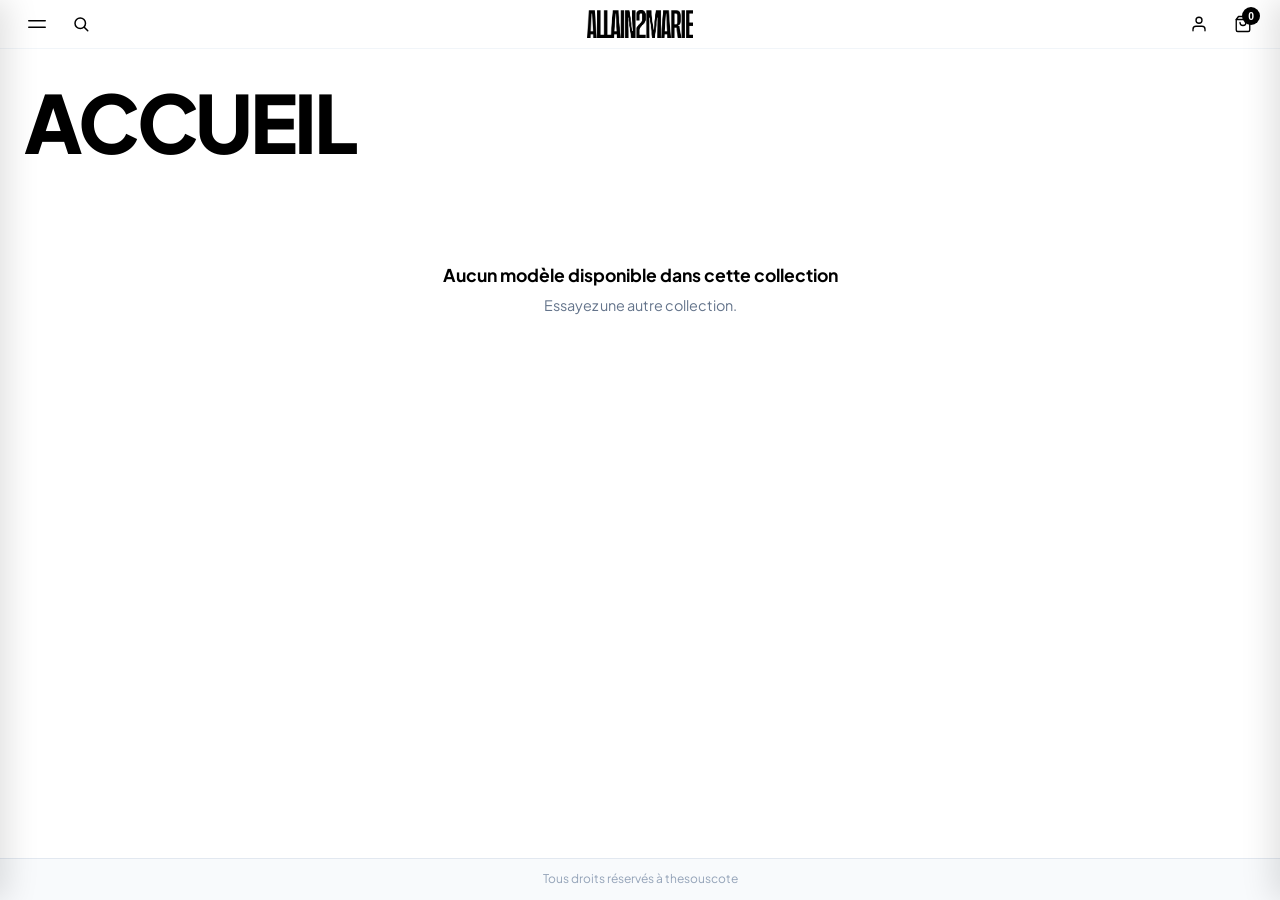
==== commit be9e3a34: "Improve category title styling and product card spacing - Increase section heading font size from 4r" ====
--- a/accueil.html
+++ b/accueil.html
@@ -9,7 +9,7 @@
   <link rel="preconnect" href="https://fonts.googleapis.com">
   <link rel="preconnect" href="https://fonts.gstatic.com" crossorigin>
   <link href="https://fonts.googleapis.com/css2?family=Anton&family=Bebas+Neue&family=Plus+Jakarta+Sans:wght@400;500;600;700;800;900&display=swap" rel="stylesheet">
-  <link rel="stylesheet" href="style.css">
+  <link rel="stylesheet" href="style.css?v=2">
   <!-- Google Analytics 4 -->
   <script async src="https://www.googletagmanager.com/gtag/js?id=G-W218QCF655"></script>
   <script>
--- a/style.css
+++ b/style.css
@@ -693,11 +693,12 @@
 }
 
 .section-heading {
-  font-size: 4rem;
+  font-size: 5rem;
   font-weight: 900;
   letter-spacing: -0.04em;
   line-height: 1.02;
   color: #000000;
+  text-transform: uppercase;
 }
 
 .section-subheading {
@@ -789,7 +790,7 @@
   align-items: center;
   justify-content: center;
   text-align: center;
-  gap: 0;
+  gap: 0.5rem;
 }
 
 /* Quick Add to Cart Button Overlay */
@@ -2787,7 +2788,7 @@
   }
 
   .section-heading {
-    font-size: 2.5rem;
+    font-size: 3rem;
     letter-spacing: -0.03em;
   }
 }
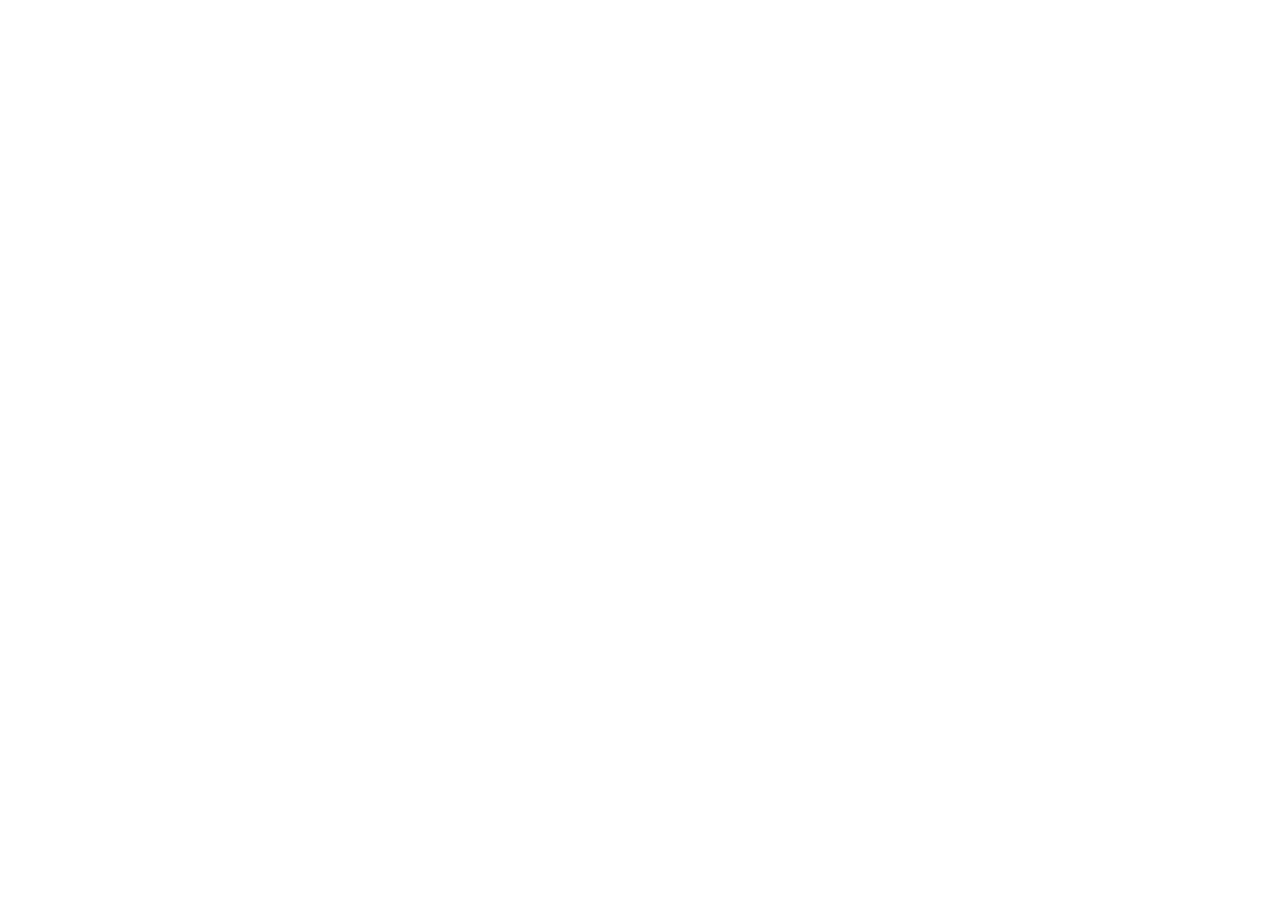
==== commit 1d731a8e: "Add site open/close system with coming-soon page and countdown - Create coming-soon.html page with c" ====
--- a/accueil.html
+++ b/accueil.html
@@ -6,10 +6,102 @@
   <meta name="description" content="ALLAIN2MARIE - Marque de Streetwear et T-Shirts Exclusifs">
   <title>ALLAIN2MARIE | Accueil</title>
   <meta id="pageTitleTemplate" data-template="ALLAIN2MARIE | {category}">
+  
+  <!-- Firebase SDK (chargé avant la vérification) -->
+  <script src="https://www.gstatic.com/firebasejs/10.8.0/firebase-app-compat.js"></script>
+  <script src="https://www.gstatic.com/firebasejs/10.8.0/firebase-firestore-compat.js"></script>
+  <script src="db.js?v=2"></script>
+  
+  <!-- Script de vérification du statut du site (exécuté avant tout chargement) -->
+  <script>
+    // Vérifier si le site est ouvert ou fermé
+    async function checkSiteStatus() {
+      try {
+        let isOpen = true; // Par défaut ouvert
+        
+        console.log('Vérification du statut du site...');
+        
+        // SEULEMENT localStorage (plus fiable, sans conflit Firebase)
+        const localStatus = localStorage.getItem('ALLAIN2MARIE_SITE_STATUS');
+        if (localStatus) {
+          isOpen = JSON.parse(localStatus).isOpen !== false;
+          console.log('Statut localStorage:', isOpen ? 'OUVERT' : 'FERMÉ');
+          console.log('Valeur localStorage:', localStatus);
+        } else {
+          console.log('Aucun statut local trouvé, site ouvert par défaut');
+          isOpen = true;
+        }
+        
+        console.log('Statut final:', isOpen ? 'OUVERT' : 'FERMÉ');
+        
+        if (!isOpen) {
+          console.log('Redirection vers coming-soon.html');
+          sessionStorage.setItem('redirectingTo', 'coming-soon');
+          window.location.href = 'coming-soon.html';
+          return;
+        }
+        
+        console.log('Site accessible');
+        
+        // Afficher le body seulement si le site est accessible
+        document.body.style.display = 'block';
+      } catch (error) {
+        console.log('Erreur lors de la vérification du statut du site:', error);
+        // En cas d'erreur, afficher le body par sécurité
+        document.body.style.display = 'block';
+      }
+    }
+    
+    // Attendre que Firebase soit initialisé avant de vérifier le statut
+    function waitForFirebase() {
+      return new Promise((resolve) => {
+        if (typeof isFirebaseInitialized !== 'undefined' && isFirebaseInitialized === true) {
+          console.log('Firebase déjà initialisé');
+          resolve();
+        } else {
+          console.log('Attente de l\'initialisation Firebase...');
+          const checkInterval = setInterval(() => {
+            if (typeof isFirebaseInitialized !== 'undefined' && isFirebaseInitialized === true) {
+              console.log('Firebase initialisé !');
+              clearInterval(checkInterval);
+              resolve();
+            }
+          }, 100);
+          
+          // Timeout de sécurité après 10 secondes
+          setTimeout(() => {
+            clearInterval(checkInterval);
+            console.log('Timeout Firebase initialisation, continuation malgré tout');
+            resolve();
+          }, 10000);
+        }
+      });
+    }
+    
+    // Exécuter la vérification après l'initialisation Firebase
+    waitForFirebase().then(() => {
+      console.log('Démarrage de la vérification du statut...');
+      console.log('db disponible?', typeof db !== 'undefined');
+      console.log('db object:', db);
+      
+      // Attendre que le body soit disponible dans le DOM
+      if (document.body) {
+        checkSiteStatus();
+      } else {
+        document.addEventListener('DOMContentLoaded', () => {
+          checkSiteStatus();
+        });
+      }
+    });
+  </script>
+  
   <link rel="preconnect" href="https://fonts.googleapis.com">
   <link rel="preconnect" href="https://fonts.gstatic.com" crossorigin>
   <link href="https://fonts.googleapis.com/css2?family=Anton&family=Bebas+Neue&family=Plus+Jakarta+Sans:wght@400;500;600;700;800;900&display=swap" rel="stylesheet">
   <link rel="stylesheet" href="style.css?v=2">
+  <style>
+    body { display: none; }
+  </style>
   <!-- Google Analytics 4 -->
   <script async src="https://www.googletagmanager.com/gtag/js?id=G-W218QCF655"></script>
   <script>
@@ -398,10 +490,6 @@
     <div style="font-size:0.82rem; color:rgba(255,255,255,0.6);">Retour à la boutique…</div>
   </div>
 
-  <!-- Firebase SDK & Database -->
-  <script src="https://www.gstatic.com/firebasejs/10.8.0/firebase-app-compat.js"></script>
-  <script src="https://www.gstatic.com/firebasejs/10.8.0/firebase-firestore-compat.js"></script>
-  <script src="db.js?v=2"></script>
   <script src="app.js?v=4"></script>
 </body>
 </html>
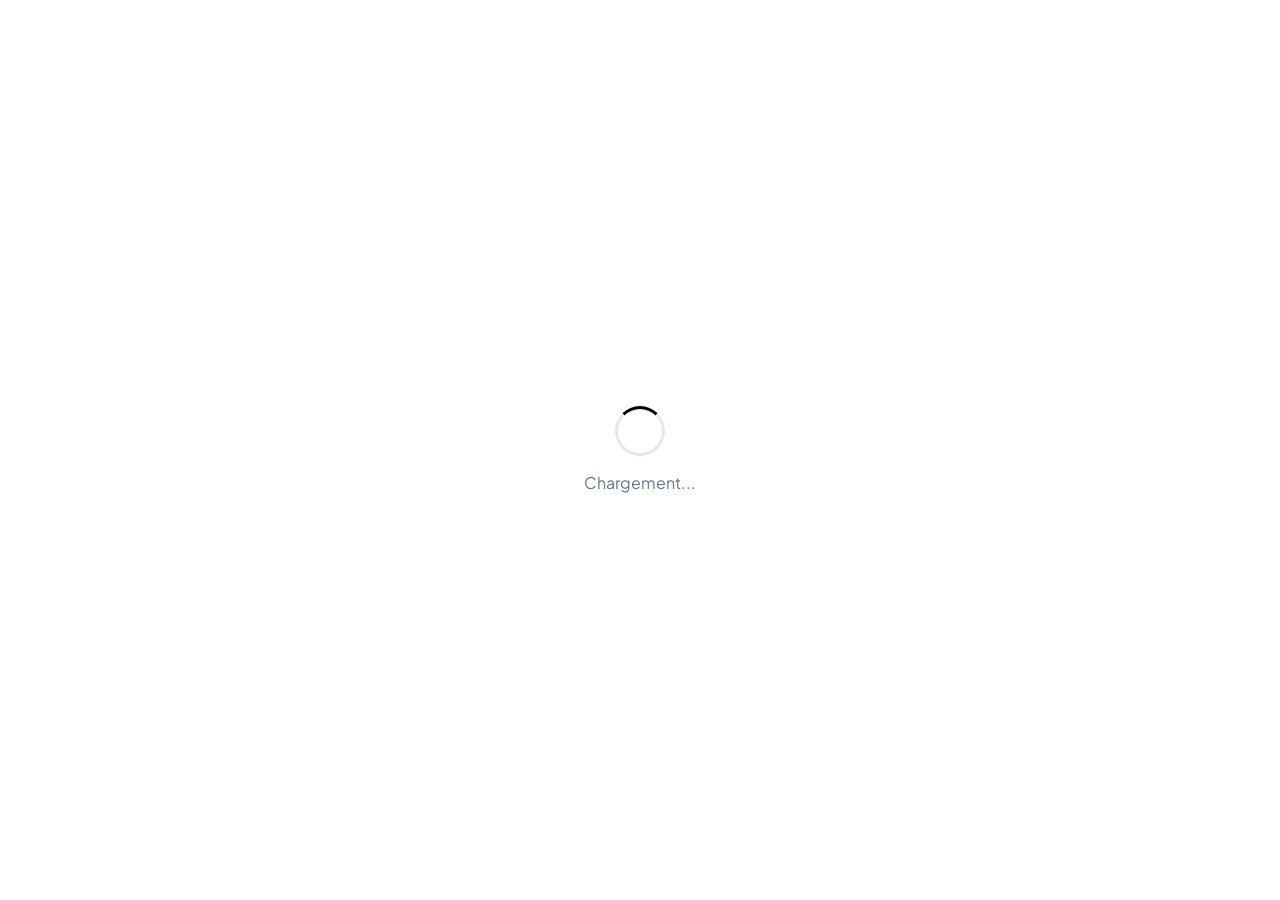
==== commit c9bdd1a4: "Implement performance, UX, security, and SEO improvements Performance: - Add lazy loading for produc" ====
--- a/accueil.html
+++ b/accueil.html
@@ -3,9 +3,23 @@
 <head>
   <meta charset="UTF-8">
   <meta name="viewport" content="width=device-width, initial-scale=1.0">
-  <meta name="description" content="ALLAIN2MARIE - Marque de Streetwear et T-Shirts Exclusifs">
+  <meta name="description" content="ALLAIN2MARIE - Marque de Streetwear et T-Shirts Exclusifs. Découvrez notre collection de t-shirts streetwear premium aux designs uniques.">
   <title>ALLAIN2MARIE | Accueil</title>
   <meta id="pageTitleTemplate" data-template="ALLAIN2MARIE | {category}">
+  
+  <!-- Open Graph / Facebook -->
+  <meta property="og:type" content="website">
+  <meta property="og:url" content="https://allain2marie.vercel.app/accueil.html">
+  <meta property="og:title" content="ALLAIN2MARIE | Streetwear Exclusif">
+  <meta property="og:description" content="Découvrez notre collection de t-shirts streetwear premium aux designs uniques. Qualité supérieure, style inégalé.">
+  <meta property="og:image" content="https://allain2marie.vercel.app/logo.png">
+  
+  <!-- Twitter -->
+  <meta property="twitter:card" content="summary_large_image">
+  <meta property="twitter:url" content="https://allain2marie.vercel.app/accueil.html">
+  <meta property="twitter:title" content="ALLAIN2MARIE | Streetwear Exclusif">
+  <meta property="twitter:description" content="Découvrez notre collection de t-shirts streetwear premium aux designs uniques. Qualité supérieure, style inégalé.">
+  <meta property="twitter:image" content="https://allain2marie.vercel.app/logo.png">
   
   <!-- Firebase SDK (chargé avant la vérification) -->
   <script src="https://www.gstatic.com/firebasejs/10.8.0/firebase-app-compat.js"></script>
@@ -21,15 +35,35 @@
         
         console.log('Vérification du statut du site...');
         
-        // SEULEMENT localStorage (plus fiable, sans conflit Firebase)
-        const localStatus = localStorage.getItem('ALLAIN2MARIE_SITE_STATUS');
-        if (localStatus) {
-          isOpen = JSON.parse(localStatus).isOpen !== false;
-          console.log('Statut localStorage:', isOpen ? 'OUVERT' : 'FERMÉ');
-          console.log('Valeur localStorage:', localStatus);
+        // PRIORITÉ : Firebase (pour synchronisation entre appareils)
+        if (typeof db !== 'undefined' && db) {
+          console.log('Vérification via Firebase...');
+          try {
+            const siteDoc = await db.collection('settings').doc('site').get();
+            if (siteDoc.exists) {
+              isOpen = siteDoc.data().isOpen !== false;
+              console.log('Statut Firebase:', isOpen ? 'OUVERT' : 'FERMÉ');
+            } else {
+              console.log('Aucun document site trouvé dans Firebase, site ouvert par défaut');
+            }
+          } catch (error) {
+            console.log('Erreur Firebase:', error);
+            // Fallback sur localStorage si Firebase échoue
+            const localStatus = localStorage.getItem('ALLAIN2MARIE_SITE_STATUS');
+            if (localStatus) {
+              isOpen = JSON.parse(localStatus).isOpen !== false;
+              console.log('Statut localStorage (fallback):', isOpen ? 'OUVERT' : 'FERMÉ');
+            }
+          }
         } else {
-          console.log('Aucun statut local trouvé, site ouvert par défaut');
-          isOpen = true;
+          console.log('Firebase non disponible, vérification via localStorage');
+          const localStatus = localStorage.getItem('ALLAIN2MARIE_SITE_STATUS');
+          if (localStatus) {
+            isOpen = JSON.parse(localStatus).isOpen !== false;
+            console.log('Statut localStorage:', isOpen ? 'OUVERT' : 'FERMÉ');
+          } else {
+            console.log('Aucun statut local trouvé, site ouvert par défaut');
+          }
         }
         
         console.log('Statut final:', isOpen ? 'OUVERT' : 'FERMÉ');
@@ -43,12 +77,31 @@
         
         console.log('Site accessible');
         
-        // Afficher le body seulement si le site est accessible
-        document.body.style.display = 'block';
+        // Masquer le loading overlay
+        const loadingOverlay = document.getElementById('loadingOverlay');
+        if (loadingOverlay) {
+          loadingOverlay.style.display = 'none';
+        }
+        
+        // Afficher le contenu principal
+        const mainContent = document.querySelector('.main-content');
+        if (mainContent) {
+          mainContent.style.display = 'block';
+        }
       } catch (error) {
         console.log('Erreur lors de la vérification du statut du site:', error);
-        // En cas d'erreur, afficher le body par sécurité
-        document.body.style.display = 'block';
+        
+        // Masquer le loading overlay
+        const loadingOverlay = document.getElementById('loadingOverlay');
+        if (loadingOverlay) {
+          loadingOverlay.style.display = 'none';
+        }
+        
+        // En cas d'erreur, afficher le contenu principal par sécurité
+        const mainContent = document.querySelector('.main-content');
+        if (mainContent) {
+          mainContent.style.display = 'block';
+        }
       }
     }
     
@@ -100,7 +153,50 @@
   <link href="https://fonts.googleapis.com/css2?family=Anton&family=Bebas+Neue&family=Plus+Jakarta+Sans:wght@400;500;600;700;800;900&display=swap" rel="stylesheet">
   <link rel="stylesheet" href="style.css?v=2">
   <style>
-    body { display: none; }
+    /* Loading Spinner */
+    .loading-overlay {
+      position: fixed;
+      top: 0;
+      left: 0;
+      width: 100%;
+      height: 100%;
+      background: #ffffff;
+      display: flex;
+      flex-direction: column;
+      align-items: center;
+      justify-content: center;
+      z-index: 9999;
+    }
+    
+    .loading-spinner {
+      width: 50px;
+      height: 50px;
+      border: 3px solid #e2e8f0;
+      border-top-color: #000000;
+      border-radius: 50%;
+      animation: spin 1s linear infinite;
+    }
+    
+    @keyframes spin {
+      to { transform: rotate(360deg); }
+    }
+    
+    @keyframes fadeIn {
+      from { opacity: 0; transform: translateY(10px); }
+      to { opacity: 1; transform: translateY(0); }
+    }
+    
+    .loading-text {
+      margin-top: 1rem;
+      font-family: 'Plus Jakarta Sans', sans-serif;
+      font-size: 1rem;
+      color: #64748b;
+    }
+    
+    .main-content {
+      display: none;
+      animation: fadeIn 0.5s ease forwards;
+    }
   </style>
   <!-- Google Analytics 4 -->
   <script async src="https://www.googletagmanager.com/gtag/js?id=G-W218QCF655"></script>
@@ -112,6 +208,11 @@
   </script>
 </head>
 <body>
+  <!-- Loading Overlay -->
+  <div class="loading-overlay" id="loadingOverlay">
+    <div class="loading-spinner"></div>
+    <div class="loading-text">Chargement...</div>
+  </div>
 
   <!-- Header ALLAIN2MARIE -->
   <header class="luxury-header">
@@ -160,7 +261,7 @@
   </header>
 
   <!-- Main Content Wrapper -->
-  <div class="main-content-wrapper">
+  <div class="main-content-wrapper main-content">
   <!-- Main Storefront Container -->
   <div class="container store-container">
 
@@ -490,6 +591,6 @@
     <div style="font-size:0.82rem; color:rgba(255,255,255,0.6);">Retour à la boutique…</div>
   </div>
 
-  <script src="app.js?v=4"></script>
+  <script src="app.js?v=4" defer></script>
 </body>
 </html>
--- a/style.css
+++ b/style.css
@@ -18,7 +18,8 @@
   --shadow-sm: 0 1px 3px rgba(0, 0, 0, 0.05);
   --shadow-md: 0 4px 14px rgba(0, 0, 0, 0.05);
   --shadow-lg: 0 16px 30px rgba(0, 0, 0, 0.08);
-  --transition: all 0.2s cubic-bezier(0.4, 0, 0.2, 1);
+  --transition: all 0.3s cubic-bezier(0.4, 0, 0.2, 1);
+  --transition-fast: all 0.15s cubic-bezier(0.4, 0, 0.2, 1);
   --font-family: 'Plus Jakarta Sans', -apple-system, BlinkMacSystemFont, 'Segoe UI', Roboto, sans-serif;
   --font-logo: 'Bebas Neue', 'Anton', sans-serif;
 }
@@ -724,7 +725,8 @@
   width: 100%;
   cursor: pointer;
   padding: 0.5rem 0.25rem;
-  transition: transform 0.25s cubic-bezier(0.2, 0.8, 0.2, 1);
+  transition: transform 0.3s cubic-bezier(0.2, 0.8, 0.2, 1), opacity 0.3s ease;
+  will-change: transform;
 }
 
 .store-card-img-wrap {
